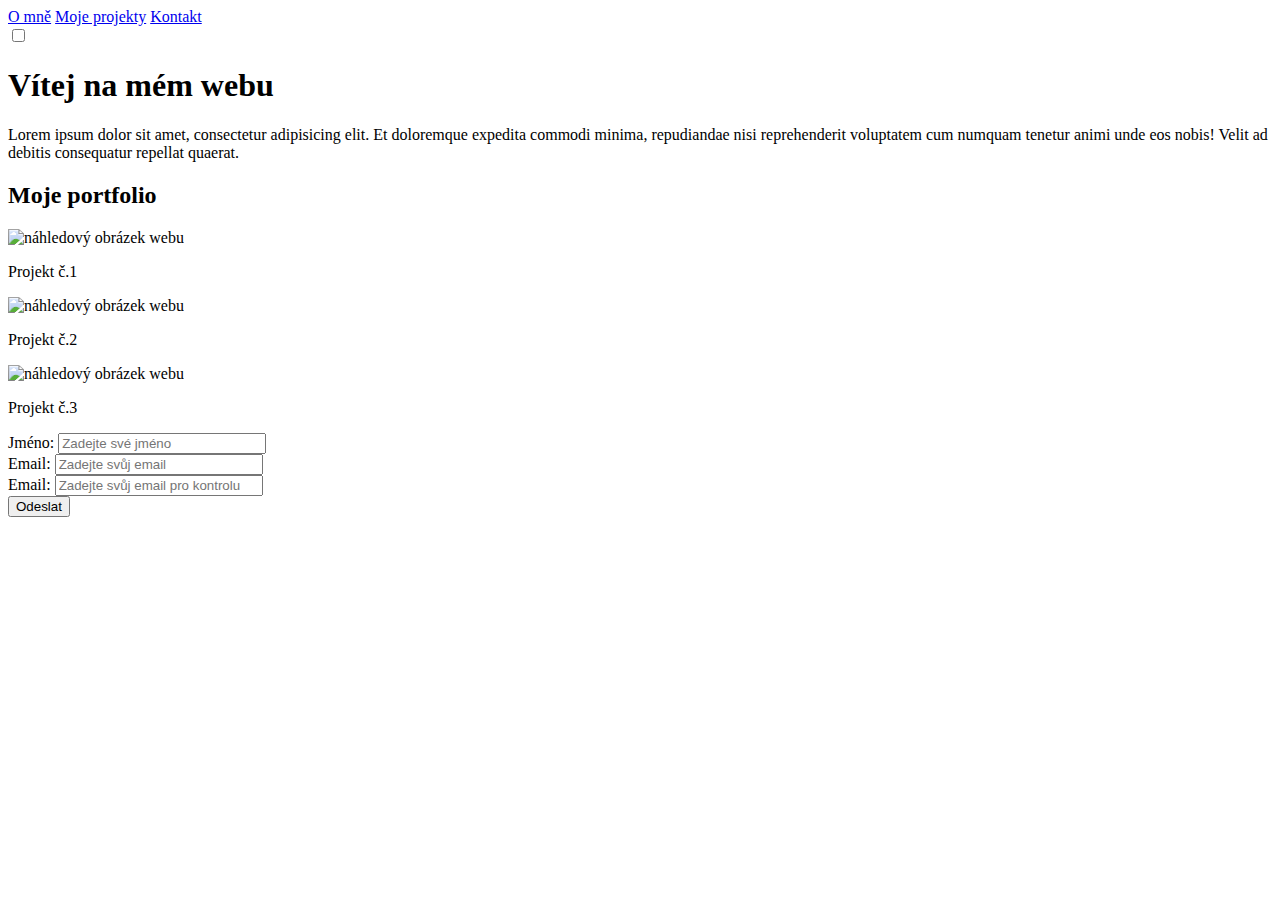
==== Projekt_3/index.html @ 97fbed3b "šipka pro posun nahoru" ====
<!DOCTYPE html>
<html lang="en">
    <!-- Petr Kovalský -->
    <!-- mailodpietra@gmail.com -->
    <!-- Petr Kovalský -->

    <head>
        <meta charset="UTF-8">
        <meta name="viewport" content="width=device-width, initial-scale=1.0">
        <link rel="stylesheet" href="/style.css">
        <title>Document</title>
    </head>

    <body>
        <header>
            <nav class="top-nav">
                <div class="menu-items">
                    <a href="#">O mně</a>
                    <a href="#">Moje projekty</a>
                    <a href="#">Kontakt</a>
                </div>
                <div class="wrapper">
                    <div class="toggle">
                        <input class="toggle-input" type="checkbox" />
                        <div class="toggle-bg"></div>
                        <div class="toggle-switch">
                            <div class="toggle-switch-figure"></div>
                            <div class="toggle-switch-figureAlt"></div>
                        </div>
                    </div>
                </div>
            </nav>
        </header>

        <section class="hero">
            <h1>Vítej na mém webu</h1>
            <p>
                Lorem ipsum dolor sit amet, consectetur adipisicing elit. Et doloremque expedita commodi minima, repudiandae nisi reprehenderit voluptatem cum numquam tenetur animi unde eos nobis! Velit ad debitis consequatur repellat quaerat.
            </p>
        </section>

        <section class="portfolio">
            <h2>Moje portfolio</h2>
            <div>
                <img src="/Images/projekt1.png" alt="náhledový obrázek webu">
                <p>Projekt č.1</p>
            </div>
            <div>
                <img src="/Images/projekt2.png" alt="náhledový obrázek webu">
                <p>Projekt č.2</p>
            </div>
            <div>
                <img src="/Images/projekt3.png" alt="náhledový obrázek webu">
                <p>Projekt č.3</p>
            </div>
        </section>

        <section class="kontakt">

            <form>
                <label for="name">Jméno:</label>
                <input type="text" id="name" name="name" placeholder="Zadejte své jméno" style="width: 200px;">
                <br>
                <label for="email">Email:</label>
                <input type="email" id="email" name="email" placeholder="Zadejte svůj email" style="width: 200px;">
                <br>
                <label for="email">Email:</label>
                <input type="email" id="email-check" name="email-check" placeholder="Zadejte svůj email pro kontrolu" style="width: 200px;">
                <br>
                <input type="submit" value="Odeslat">
            </form>
        </section>

        <!-- aria hidden - skryto pro čtečku -->
        <div aria-hidden="true" class="anchor">
            <a href="#top"><img src="./icons/svg-icons/arrow_warm_up_24dp_FILL0_wght400_GRAD0_opsz24.svg" alt="">
            </a>
        </div>

        <footer>

        </footer>

        <script src="script.js"></script>
    </body>

</html>
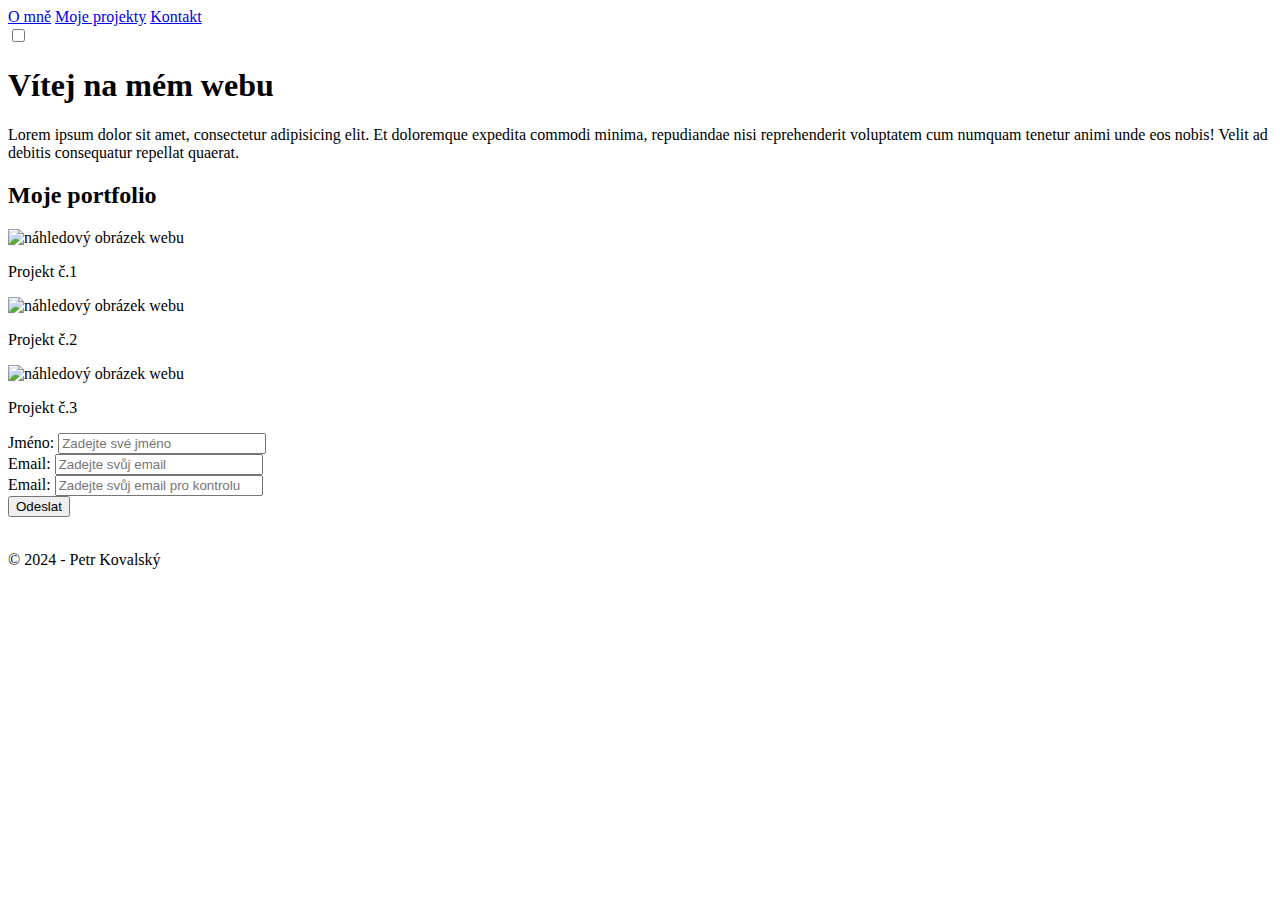
==== commit 052a0274: "footer" ====
--- a/Projekt_3/index.html
+++ b/Projekt_3/index.html
@@ -78,7 +78,7 @@
         </div>
 
         <footer>
-
+            <p>© 2024 - Petr Kovalský</p>
         </footer>
 
         <script src="script.js"></script>
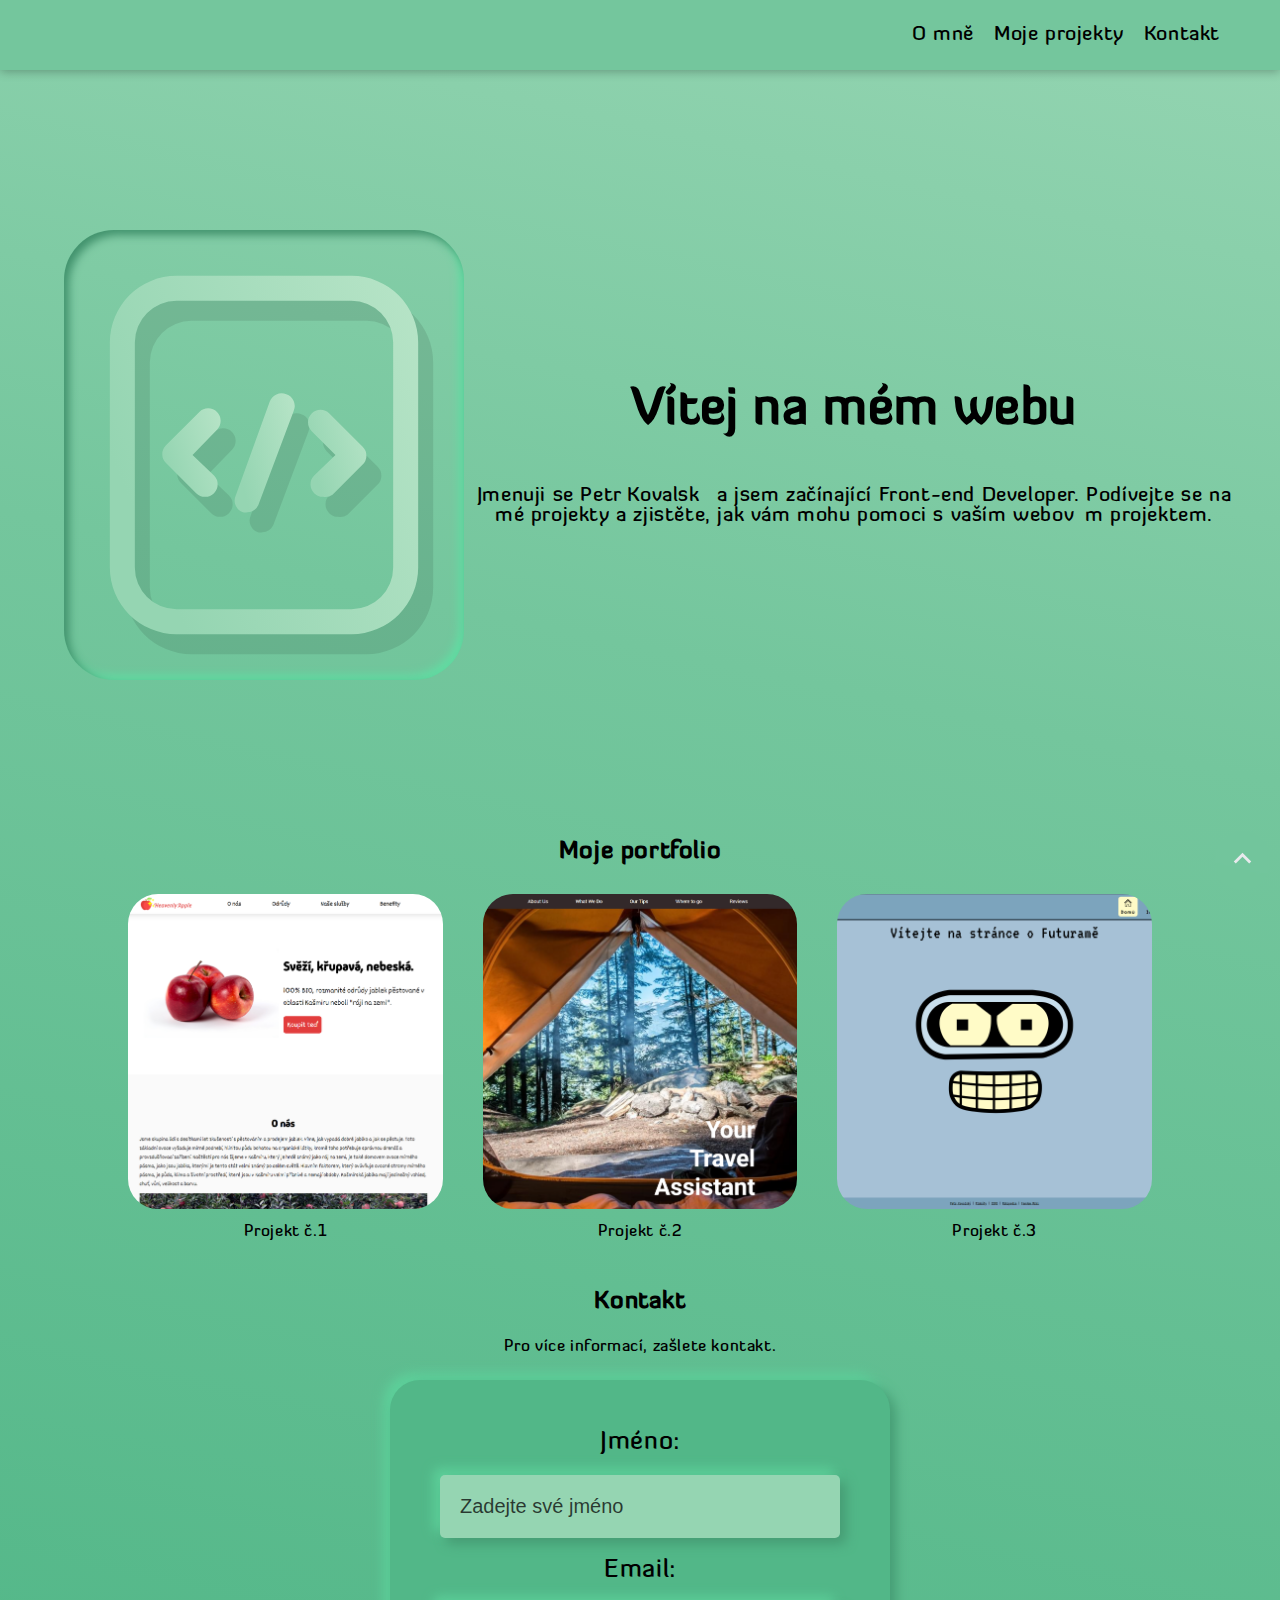
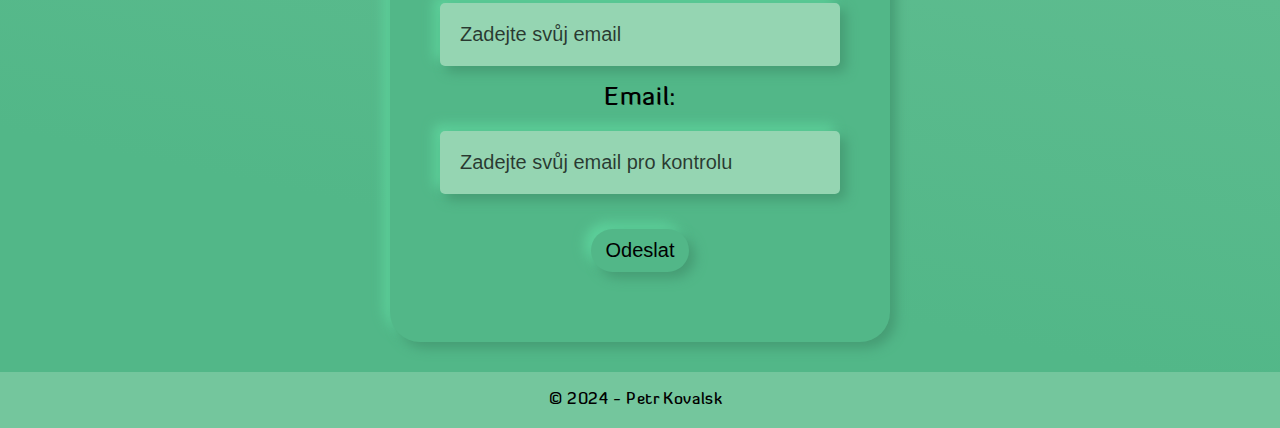
==== commit c469d1fe: "uprava cesty" ====
--- a/Projekt_3/index.html
+++ b/Projekt_3/index.html
@@ -1,5 +1,5 @@
 <!DOCTYPE html>
-<html lang="en">
+<html lang="en" data-theme="light">
     <!-- Petr Kovalský -->
     <!-- mailodpietra@gmail.com -->
     <!-- Petr Kovalský -->
@@ -7,7 +7,9 @@
     <head>
         <meta charset="UTF-8">
         <meta name="viewport" content="width=device-width, initial-scale=1.0">
-        <link rel="stylesheet" href="/style.css">
+        <link rel="stylesheet" href="styly/global.css">
+        <link rel="stylesheet" href="styly/index-mobil.css">
+        <link rel="stylesheet" href="styly/index-desktop.css">
         <title>Document</title>
     </head>
 
@@ -15,67 +17,144 @@
         <header>
             <nav class="top-nav">
                 <div class="menu-items">
-                    <a href="#">O mně</a>
-                    <a href="#">Moje projekty</a>
-                    <a href="#">Kontakt</a>
-                </div>
-                <div class="wrapper">
-                    <div class="toggle">
-                        <input class="toggle-input" type="checkbox" />
-                        <div class="toggle-bg"></div>
-                        <div class="toggle-switch">
-                            <div class="toggle-switch-figure"></div>
-                            <div class="toggle-switch-figureAlt"></div>
-                        </div>
+                    <div class="menu-items-wrapper">
+                        <a href="#">O mně</a>
+                        <a href="#portfolio">Moje projekty</a>
+                        <a href="#kontakt">Kontakt</a>
                     </div>
                 </div>
             </nav>
+            <div role="button" class="hamburger">
+                <div class="icon1">
+                    <svg xmlns="http://www.w3.org/2000/svg" height="24px" viewBox="0 -960 960 960" width="24px" fill="#e8eaed">
+                        <path d="M120-240v-80h720v80H120Zm0-200v-80h720v80H120Zm0-200v-80h720v80H120Z" />
+                    </svg>
+                </div>
+                <div class="icon2">
+                    <svg xmlns="http://www.w3.org/2000/svg" height="24px" viewBox="0 -960 960 960" width="24px" fill="#e8eaed">
+                        <path d="m256-200-56-56 224-224-224-224 56-56 224 224 224-224 56 56-224 224 224 224-56 56-224-224-224 224Z" />
+                    </svg>
+                </div>
+            </div>
+            <!-- <div class="wrapper">
+                <div class="toggle">
+                    <input class="toggle-input" type="checkbox" />
+                    <div class="toggle-bg"></div>
+                    <div class="toggle-switch">
+                        <div class="toggle-switch-figure"></div>
+                        <div class="toggle-switch-figureAlt"></div>
+                    </div>
+                </div>
+            </div> -->
         </header>
 
         <section class="hero">
-            <h1>Vítej na mém webu</h1>
-            <p>
-                Lorem ipsum dolor sit amet, consectetur adipisicing elit. Et doloremque expedita commodi minima, repudiandae nisi reprehenderit voluptatem cum numquam tenetur animi unde eos nobis! Velit ad debitis consequatur repellat quaerat.
-            </p>
-        </section>
 
-        <section class="portfolio">
-            <h2>Moje portfolio</h2>
-            <div>
-                <img src="/Images/projekt1.png" alt="náhledový obrázek webu">
-                <p>Projekt č.1</p>
-            </div>
-            <div>
-                <img src="/Images/projekt2.png" alt="náhledový obrázek webu">
-                <p>Projekt č.2</p>
-            </div>
-            <div>
-                <img src="/Images/projekt3.png" alt="náhledový obrázek webu">
-                <p>Projekt č.3</p>
+            <div class="block">
+                <div class="left">
+                    <div class="box">
+                        <svg class="hero-icon" viewBox="0 0 24 24" id="Layer_1" data-name="Layer 1" xmlns="http://www.w3.org/2000/svg" xmlns:xlink="http://www.w3.org/1999/xlink">
+                            <defs>
+                                <linearGradient id="Gradient2" x1="0" x2="100%" y1="50%" y2="0">
+                                    <stop class="svg-color1" offset="0%" />
+                                    <!-- <stop offset="50%" stop-color="black" stop-opacity="0" /> -->
+                                    <stop class="svg-color2" offset="100%" />
+                                </linearGradient>
+                                <style>
+                                    .cls-1 {
+                                        fill: none;
+                                    }
+
+                                    .cls-2 {
+                                        clip-path: url(#clip-path);
+                                        fill: url(#Gradient2);
+                                    }
+                                </style>
+                                <clipPath id="clip-path">
+                                    <rect class="cls-1" x="-0.15" y="0.06" width="24" height="24" />
+                                </clipPath>
+                            </defs>
+                            <title>box-code</title>
+                            <g class="cls-2">
+                                <path d="M8.46,14.51a.74.74,0,0,1-.53-.22L6.12,12.48a.74.74,0,0,1,0-1.06l2-2a.75.75,0,0,1,1.06,0,.75.75,0,0,1,0,1.06L7.71,12,9,13.23a.75.75,0,0,1,0,1.06A.74.74,0,0,1,8.46,14.51Z" />
+                                <path d="M15.54,14.51a.74.74,0,0,1-.53-.22.75.75,0,0,1,0-1.06L16.29,12l-1.43-1.43a.75.75,0,0,1,0-1.06.75.75,0,0,1,1.06,0l2,2a.74.74,0,0,1,0,1.06l-1.81,1.81A.74.74,0,0,1,15.54,14.51Z" />
+                                <path d="M11,15.44a.63.63,0,0,1-.26,0,.74.74,0,0,1-.44-1L12.34,8.8a.75.75,0,0,1,1-.44.74.74,0,0,1,.44,1L11.66,15A.77.77,0,0,1,11,15.44Z" />
+                                <path d="M17.25,22.75H6.75a4,4,0,0,1-4-4V5.25a4,4,0,0,1,4-4h10.5a4,4,0,0,1,4,4v13.5A4,4,0,0,1,17.25,22.75Zm-10.5-20a2.5,2.5,0,0,0-2.5,2.5v13.5a2.5,2.5,0,0,0,2.5,2.5h10.5a2.5,2.5,0,0,0,2.5-2.5V5.25a2.5,2.5,0,0,0-2.5-2.5Z" />
+                            </g>
+                        </svg>
+                    </div>
+                </div>
+                <div class="right">
+                    <h1>Vítej na mém webu</h1>
+                    <p>
+                        Jmenuji se Petr Kovalský a jsem začínající Front-end Developer. Podívejte se na mé projekty a zjistěte, jak vám mohu pomoci s vaším webovým projektem.
+                    </p>
+                </div>
             </div>
         </section>
 
-        <section class="kontakt">
+        <section class="portfolio" id="portfolio">
+
+            <h2>Moje portfolio</h2>
+
+            <div class="cards">
+
+                <div class="card">
+                    <a href="https://petr.maweb.eu/weby/obchod-s-jablky/" target="_blank">
+                        <img src="Images/projekt1.webp" alt="náhledový obrázek webu">
+                        Projekt č.1
+                    </a>
+                </div>
+                <div class="card">
+                    <a href="https://petr.maweb.eu/weby/projekt-1/" target="_blank">
+                        <img src="Images/projekt2.webp" alt="náhledový obrázek webu">
+                        Projekt č.2
+                    </a>
+                </div>
+                <div class="card">
+                    <a href="#">
+                        <img src="Images/projekt3.webp" alt="náhledový obrázek webu">
+                        Projekt č.3
+                    </a>
+                </div>
+            </div>
+
+        </section>
+
+        <section class="kontakt" id="kontakt">
+            <h2>Kontakt</h2>
+            <p>Pro více informací, zašlete kontakt.</p>
 
             <form>
-                <label for="name">Jméno:</label>
-                <input type="text" id="name" name="name" placeholder="Zadejte své jméno" style="width: 200px;">
-                <br>
-                <label for="email">Email:</label>
-                <input type="email" id="email" name="email" placeholder="Zadejte svůj email" style="width: 200px;">
-                <br>
-                <label for="email">Email:</label>
-                <input type="email" id="email-check" name="email-check" placeholder="Zadejte svůj email pro kontrolu" style="width: 200px;">
-                <br>
-                <input type="submit" value="Odeslat">
+                <div class="row">
+                    <label for="name">Jméno:</label>
+                    <input type="text" id="name" name="name" placeholder="Zadejte své jméno" font-size="large" />
+                </div>
+
+                <div class="row">
+                    <label for="email">Email:</label>
+                    <input type="email" id="email" name="email" placeholder="Zadejte svůj email" font-size="large" />
+                </div>
+
+                <div class="row">
+                    <label for="email">Email:</label>
+                    <input autocomplete="email-new" type="email" id="email-check" name="email-check" placeholder="Zadejte svůj email pro kontrolu" font-size="large" />
+                </div>
+
+                <div class="row">
+                    <input type="submit" value="Odeslat">
+                </div>
             </form>
         </section>
 
         <!-- aria hidden - skryto pro čtečku -->
-        <div aria-hidden="true" class="anchor">
-            <a href="#top"><img src="./icons/svg-icons/arrow_warm_up_24dp_FILL0_wght400_GRAD0_opsz24.svg" alt="">
+        <div aria-hidden="true" id="anchor">
+            <a href="#top"><svg xmlns="http://www.w3.org/2000/svg" height="35px" viewBox="0 -960 960 960" width="35px" fill="#e8eaed">
+                    <path d="M480-528 296-344l-56-56 240-240 240 240-56 56-184-184Z" />
+                </svg>
             </a>
         </div>
+
 
         <footer>
             <p>© 2024 - Petr Kovalský</p>
--- a/Projekt_3/styly/global.css
+++ b/Projekt_3/styly/global.css
@@ -0,0 +1,422 @@
+@font-face {
+    font-family: Diavlo;
+    src: url("../fonts/Diavlo_MEDIUM_II_37.otf");
+}
+
+:root {
+    font-size: 62.5%;
+    letter-spacing: 0.6px;
+    scroll-behavior: smooth;
+}
+
+body {
+    font-size: initial;
+    font-family: Diavlo;
+}
+
+.page-max-width {
+    padding: 0 25px;
+    margin: 0 auto;
+    max-width: 1000px;
+}
+
+* {
+    margin: 0;
+    padding: 0;
+    box-sizing: border-box;
+}
+
+img {
+    display: block;
+    width: 100%;
+    height: 100%;
+    object-fit: cover;
+}
+
+a {
+    text-decoration: none;
+}
+
+a:visited,
+:any-link {
+    color: var(--text-color) !important;
+}
+
+input,
+textarea,
+select,
+button {
+    box-sizing: border-box;
+}
+
+
+header {
+    display: flex;
+    justify-content: space-between;
+    align-items: center;
+    position: relative;
+    z-index: 100;
+    background-color: #74C69D;
+    box-shadow: 0px 1px 10px 0px rgba(0, 0, 0, 0.301);
+
+
+    & .top-nav {
+        background-color: var(--nav-footer);
+        display: flex;
+        justify-content: end;
+        align-items: center;
+        height: 50px;
+        overflow: hidden;
+        background-color: transparent;
+
+        & .menu-items {
+            z-index: -1;
+            position: absolute;
+            top: 100%;
+            inset-inline: 0;
+            overflow: hidden;
+
+            & .menu-items-wrapper {
+                transform: translateY(-100%);
+                transition: transform 1s;
+            }
+
+            & a {
+                background-color: var(--background-nav-link);
+                display: flex;
+                align-items: center;
+                padding-left: 25px;
+                height: 50px
+            }
+        }
+    }
+
+    & .hamburger {
+        margin-right: 25px;
+
+        & .icon1 {
+            display: block;
+
+            & svg {
+                fill: var(--icon-color);
+            }
+        }
+
+        & .icon2 {
+            display: none;
+
+            & svg {
+                fill: var(--icon-color)
+            }
+        }
+    }
+
+    &.open {
+        & .icon1 {
+            display: none;
+        }
+
+        & .icon2 {
+            display: block;
+        }
+
+    }
+}
+
+
+/*
+F5EB42 - sun inner
+E4C74D - sun outer
+FFFFFF - cloud inner
+D4D4D2 - cloud outer
+81C0D5 - parent outer
+C0E6F6 - parent inner
+FFFDF2 - moon inner
+DEE1C5 - moon outer
+FCFCFC - stars
+*/
+
+.wrapper {
+    box-sizing: border-box;
+    --toggle-width: 100px;
+    --toggle-height: 50px;
+    --width: var(--toggle-width);
+    --height: var(--toggle-height);
+    --toggle-handle-radius: 100px;
+    /* --toggle-handle-radius: calc(var(--toggle-height) - 16px); */
+
+    --sun-color: #f5eb42;
+    --sun-border-color: #e4c74d;
+    --moon-border-color: #c8cab0;
+    --moon-color: #fffdf2;
+    --toggle-border-color: #81c0d5;
+    --toggle-background-color: #c0e6f6;
+
+    & * {
+        width: var(--width);
+        height: var(--height);
+    }
+
+    .toggle {
+        position: relative;
+        /* display: inline-block; */
+        /* padding: 4px; */
+        padding-inline: 6px;
+        border-radius: var(--toggle-handle-radius);
+        border: 4px solid var(--toggle-border-color);
+        background-color: var(--toggle-background-color);
+    }
+
+    .toggle:before,
+    .toggle:after {
+        content: "";
+        display: table;
+    }
+
+    .toggle:after {
+        clear: both;
+    }
+
+    .toggle-bg {
+        position: absolute;
+        /* top: -4px;
+        left: -4px; */
+        width: unset;
+        height: unset;
+        /* inset: 4px; */
+        /* border: 4px solid #81c0d5; */
+        border-radius: var(--toggle-handle-radius);
+        transition: all 0.1s cubic-bezier(0.25, 0.46, 0.45, 0.94);
+    }
+
+    .toggle-input {
+        position: absolute;
+        inset: 0;
+        border: 1px solid red;
+        border-radius: 40px;
+        z-index: 2;
+        opacity: 0;
+    }
+
+    .toggle-switch {
+        --toggle-switch-size: calc(var(--toggle-height) - 16px);
+        --translate-x: calc(var(--toggle-width) - 100%);
+        --translate-y: -50%;
+        top: 50%;
+
+        position: relative;
+        width: var(--toggle-switch-size);
+        height: var(--toggle-switch-size);
+        transform: translateX(var(--translate-x)) translateY(var(--translate-y));
+        background-color: var(--sun-color);
+        border: 4px solid var(--sun-border-color);
+        border-radius: 50%;
+        transition: all 0.1s cubic-bezier(0.25, 0.46, 0.45, 0.94);
+    }
+
+    .toggle-switch-figure {
+        position: absolute;
+        bottom: -14px;
+        left: -50px;
+        display: block;
+        width: 80px;
+        height: 30px;
+        border: 8px solid #d4d4d2;
+        border-radius: 20px;
+        background-color: #fff;
+        transform: scale(0.3);
+        transition: all 0.12s cubic-bezier(0.25, 0.46, 0.45, 0.94);
+    }
+
+    .toggle-switch-figure:after {
+        content: "";
+        display: block;
+        position: relative;
+        top: -65px;
+        right: -42px;
+        width: 15px;
+        height: 15px;
+        border: 8px solid #d4d4d2;
+        border-radius: 100%;
+        border-right-color: transparent;
+        border-bottom-color: transparent;
+        transform: rotateZ(70deg);
+        background-color: #fff;
+    }
+
+    .toggle-switch-figure:before {
+        content: "";
+        display: block;
+        position: relative;
+        top: -25px;
+        right: -10px;
+        width: 30px;
+        height: 30px;
+        border: 8px solid #d4d4d2;
+        border-radius: 100%;
+        border-right-color: transparent;
+        border-bottom-color: transparent;
+        transform: rotateZ(30deg);
+        background-color: #fff;
+    }
+
+    .toggle-switch-figureAlt {
+        --star-size: calc(var(--toggle-height) * 0.08);
+        --width: var(--star-size);
+        --height: var(--star-size);
+        content: "";
+        position: absolute;
+        /* height: 2px; */
+        background-color: var(--moon-color);
+        border-radius: 100%;
+        border: 4px solid var(--moon-border-color);
+        /* box-shadow: 42px -7px 0 -3px #fcfcfc, 75px -10px 0 -3px #fcfcfc, 54px 4px 0 -4px #fcfcfc, 83px 7px 0 -2px #fcfcfc, 63px 18px 0 -4px #fcfcfc, 44px 28px 0 -2px #fcfcfc, 78px 23px 0 -3px #fcfcfc; */
+        transition: all 0.12s cubic-bezier(0.25, 0.46, 0.45, 0.94);
+        transform: translate(10%, 10%) scale(0);
+    }
+
+    .toggle-switch-figureAlt:before {
+        --star-size: calc(var(--toggle-height) * 0.1);
+        content: "";
+        position: absolute;
+        top: 20%;
+        width: var(--star-size);
+        height: var(--star-size);
+        background-color: var(--moon-color);
+        border-radius: 100%;
+        border: 4px solid var(--moon-border-color);
+        transform: translate(70%, -30%);
+
+    }
+
+    .toggle-switch-figureAlt:after {
+        --star-size: calc(var(--toggle-height) * 0.09);
+        content: "";
+        position: absolute;
+        width: var(--star-size);
+        height: var(--star-size);
+        background-color: var(--moon-color);
+        border-radius: 100%;
+        border: 4px solid var(--moon-border-color);
+        transform: translate(50%, 70%);
+
+    }
+
+    .toggle:has(.toggle-input:checked) .toggle-switch {
+        --translate-x: 0;
+        border-color: var(--moon-border-color);
+        background-color: var(--moon-color);
+    }
+
+    .toggle:has(.toggle-input:checked) {
+        --toggle-background-color: #484848;
+        --toggle-border-color: #202020;
+    }
+
+    .toggle:has(.toggle-input:checked) .toggle-switch-figure {
+        /* margin-left: 40px; */
+        opacity: 0;
+        transform: scale(0.1);
+    }
+
+    .toggle:has(.toggle-input:checked) .toggle-switch-figureAlt {
+        transform: scale(1);
+    }
+}
+
+
+[data-theme="light"] {
+    color-scheme: light;
+    --back-ground-image: linear-gradient(12deg, rgba(82, 183, 136, 1) 13%, rgba(116, 198, 157, 1) 66%, rgba(149, 213, 178, 1) 100%);
+    --background-color-input: #95d5b2;
+    --background-color: #52B788;
+    --nav-footer: #74C69D;
+    --background-nav-link: #B7E4C7;
+    --box-shadow1: #469c74;
+    --box-shadow2: #5ed29c;
+    --placeholder-color: rgba(5, 5, 5, 0.753);
+    --input-active-color: #D8F3DC;
+    --text-color: black;
+    --icon-color: black;
+}
+
+[data-theme="dark"] {
+    color-scheme: dark;
+    --placeholder-color: white;
+    --text-color: white;
+    --icon-color: white;
+}
+
+
+#anchor {
+    border-radius: 30px;
+    backdrop-filter: blur(5px);
+    position: fixed;
+    padding: 1rem;
+    padding: 1rem;
+    bottom: 1rem;
+    right: 1rem;
+    animation-name: floating-anchor;
+    animation-duration: 1.5s;
+    animation-iteration-count: infinite;
+    animation-timing-function: linear(0 0%, 1.28 23.24%, 0.76 36.07%, 1.26 47.83%, 1.06 61.18%, 1.27 76.33%, 0.81 88.97%, 0.4 94.85%, 0 100%);
+}
+
+
+footer {
+    background-color: var(--nav-footer);
+    padding: 20px 10px;
+
+    & p {
+        text-align: center;
+    }
+}
+
+
+@keyframes floating-anchor {
+
+    0% {
+        transform: translateY(3px);
+    }
+
+    100% {
+        transform: translateY(-3px);
+    }
+
+}
+
+
+@media (width > 890px) {
+    header {
+        height: 70px;
+
+        .top-nav {
+            width: 100%;
+
+            .menu-items {
+                z-index: 1;
+                top: 0;
+                position: relative;
+                overflow: visible;
+
+                & .menu-items-wrapper {
+                    transform: none;
+                    display: flex;
+                    gap: 20px;
+                    padding-inline-end: 60px;
+                    justify-content: flex-end;
+
+                    & a {
+                        padding: 0;
+                        background-color: unset;
+                        font-size: 2rem;
+                    }
+                }
+            }
+        }
+
+        .hamburger {
+            display: none;
+        }
+    }
+}--- a/Projekt_3/styly/index-mobil.css
+++ b/Projekt_3/styly/index-mobil.css
@@ -0,0 +1,122 @@
+body {
+    min-height: 100vh;
+    background-image: var(--back-ground-image);
+}
+
+
+.hero {
+    padding: 25px;
+    text-align: center;
+    transition: margin 1s;
+
+    & h1 {
+        margin-bottom: 15px;
+    }
+
+    & .block {
+        & .left {
+            display: none;
+        }
+    }
+
+}
+
+.portfolio {
+    padding: 0 25px;
+
+    & h2 {
+        margin-bottom: 15px;
+        text-align: center;
+    }
+
+    & .cards {
+        display: flex;
+        flex-direction: column;
+        gap: 30px;
+        margin-bottom: 20px;
+
+        & .card {
+
+
+            & img {
+                max-width: 90vw;
+                border-radius: 30px;
+            }
+
+            & a {
+                display: flex;
+                flex-direction: column;
+                gap: 15px;
+                text-align: center;
+            }
+
+
+        }
+    }
+}
+
+.kontakt {
+    padding: 10px 0 30px 0;
+
+    & h2 {
+        text-align: center;
+        margin-bottom: 25px;
+    }
+
+    & p {
+        text-align: center;
+        padding: 0 25px 25px 25px;
+    }
+
+    & form {
+        font-size: 2rem;
+        width: 90vw;
+        margin: 0 auto;
+        padding: 25px;
+        border-radius: 30px;
+        background: var(--background-color);
+        box-shadow: 6px 6px 12px var(--box-shadow1),
+            -6px -6px 12px var(--box-shadow2);
+
+        & .row {
+            display: flex;
+            flex-direction: column;
+            align-items: center;
+            gap: 5px;
+            margin-bottom: 15px;
+
+            & label {
+                padding-bottom: 10px;
+                font-size: 2.2rem;
+            }
+
+            & input {
+                flex: 1;
+                background-color: var(--background-color-input);
+                border-style: none;
+                border: 1px solid black;
+                border-radius: 5px;
+                padding: 10px 15px;
+                width: 250px;
+                border: none;
+                box-shadow: 6px 6px 12px var(--box-shadow1),
+                    -6px -6px 12px var(--box-shadow2);
+
+                &::placeholder {
+                    color: var(--placeholder-color);
+                }
+
+                &[type="submit"] {
+                    border: none;
+                    border-radius: 30px;
+                    background: var(--background-color);
+                    box-shadow: 6px 6px 12px var(--box-shadow1),
+                        -6px -6px 12px var(--box-shadow2);
+                    flex-grow: 0;
+                    max-width: min-content;
+                    margin-top: 15px;
+                }
+            }
+        }
+    }
+}--- a/Projekt_3/styly/index-desktop.css
+++ b/Projekt_3/styly/index-desktop.css
@@ -0,0 +1,124 @@
+@media (width > 890px) {
+    .hero {
+        & h1 {
+            font-size: 5rem;
+            margin-bottom: 50px;
+        }
+
+        & .block {
+            display: flex;
+            align-items: center;
+            width: clamp(800px, 90vw, 1500px);
+            margin: 0 auto;
+            height: 80vh;
+
+            & .left {
+                flex: 1;
+                display: block;
+
+                .box {
+                    height: 450px;
+                    width: 400px;
+                    margin: 0 auto;
+                    border-radius: 50px;
+                    box-shadow: inset 5px 5px 8px #42926d,
+                        inset -5px -5px 8px #62dca3;
+
+                    & svg {
+                        height: 450px;
+                        width: 400px;
+                        filter: drop-shadow(15px 20px 0px #00000018);
+
+                        & .svg-color1 {
+                            stop-color: #95D5B2;
+                        }
+
+                        & .svg-color2 {
+                            stop-color: #B7E4C7;
+                        }
+                    }
+                }
+            }
+
+            & .right {
+                flex: 1;
+
+            }
+
+        }
+
+        & p {
+            width: 60ch;
+            font-size: 2rem;
+            margin: 0 auto;
+
+        }
+    }
+
+    .portfolio {
+        & h2 {
+            margin-bottom: 30px;
+        }
+
+        & .cards {
+            flex-direction: row;
+            gap: 40px;
+            justify-content: center;
+            width: clamp(0px, 80vw, 2000px);
+            margin: 0 auto;
+            margin-bottom: 40px;
+
+            & .card {
+                transition: transform .5s;
+            }
+
+            & .card:hover {
+                transform: scale(1.1);
+            }
+        }
+    }
+
+    .kontakt {
+        & form {
+            /* font-size: 2.5rem; */
+            width: 500px;
+            padding-block: 50px;
+
+            & .row {
+                margin-bottom: 20px;
+
+                & label {
+                    padding-bottom: 15px;
+                    font-size: 2.5rem;
+                }
+
+                & input[type="text"],
+                input[type="email"] {
+                    width: 400px;
+                    padding: 20px;
+                    font-size: 2rem;
+                }
+
+                & input[type="text"]:focus,
+                input[type="email"]:focus {
+                    background-color: var(--input-active-color);
+                }
+
+                & &::placeholder {
+                    font-size: 2rem;
+                }
+
+                & input[type="submit"] {
+                    font-size: 2rem;
+                }
+            }
+
+            input.filled {
+                background-color: rgba(172, 248, 213, 0.699);
+                box-shadow: 0 0 0 1000px rgba(172, 248, 213, 0.699) inset;
+            }
+        }
+    }
+
+
+}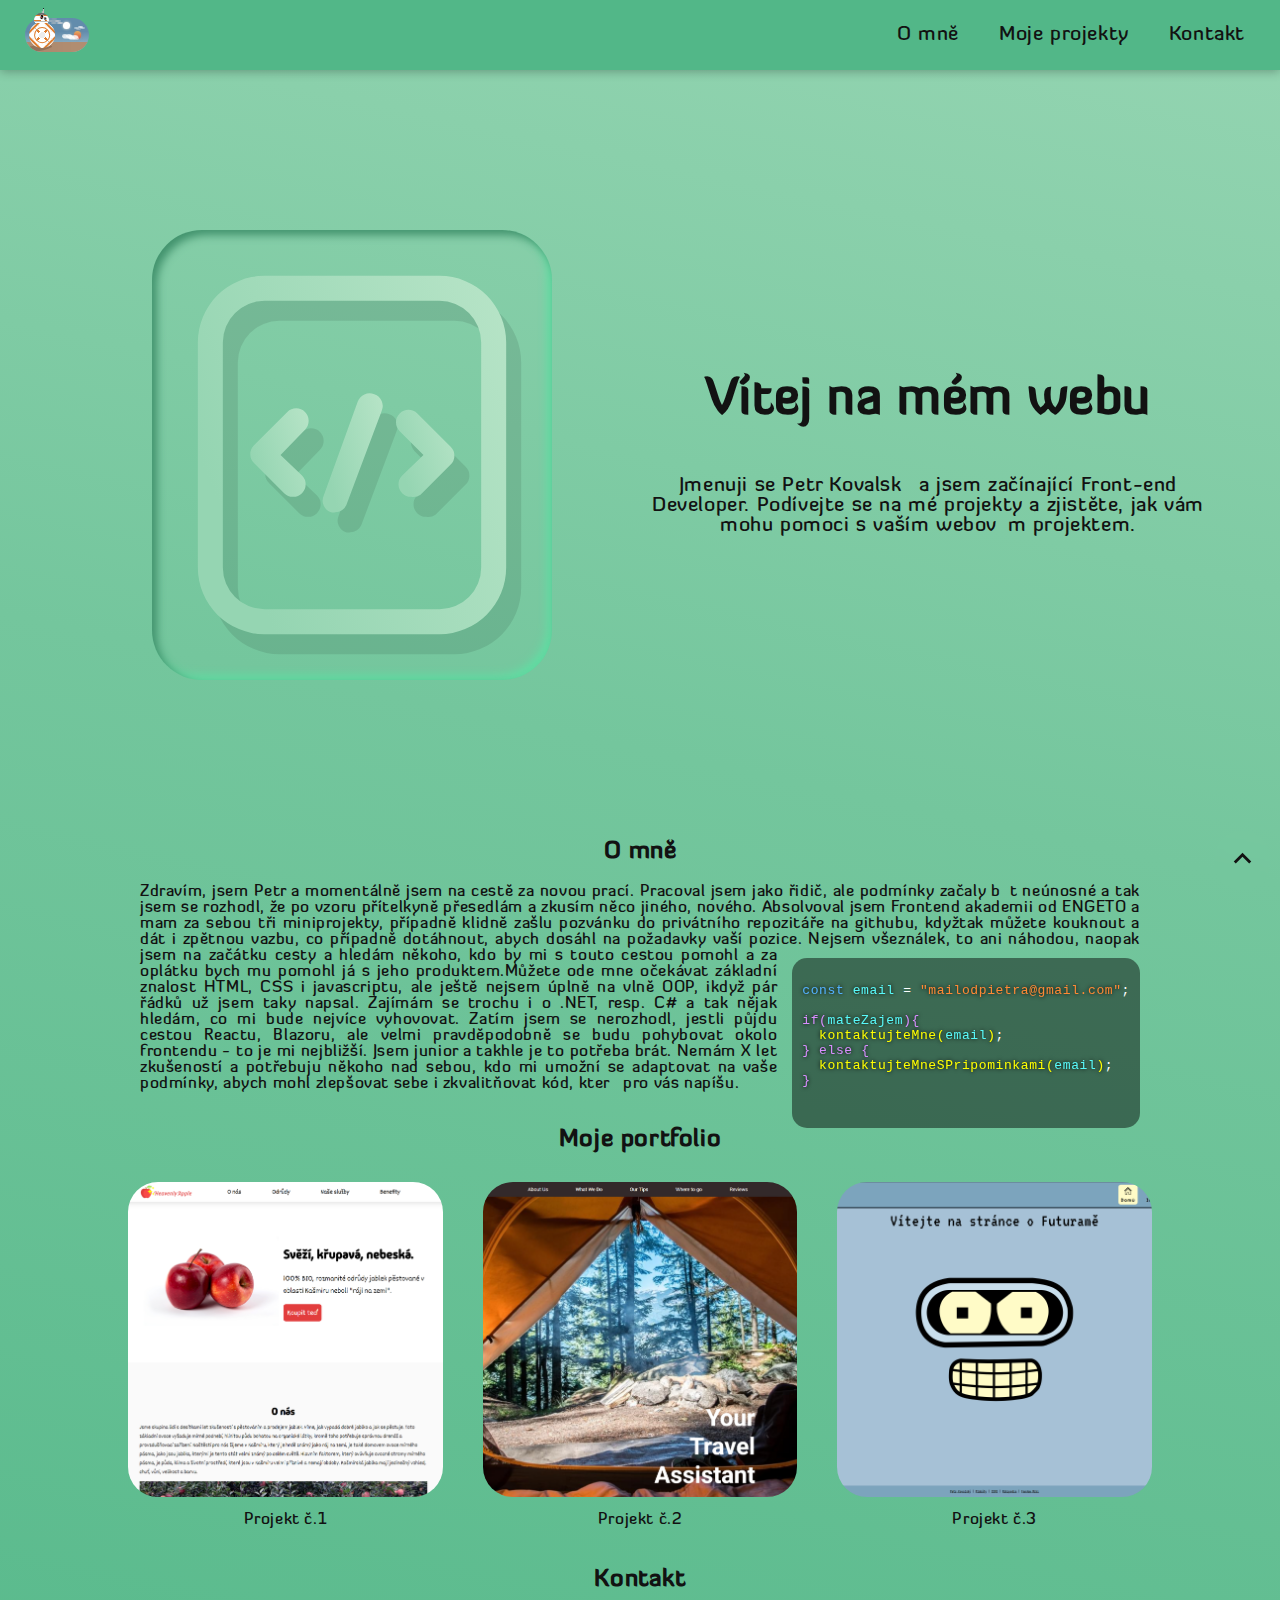
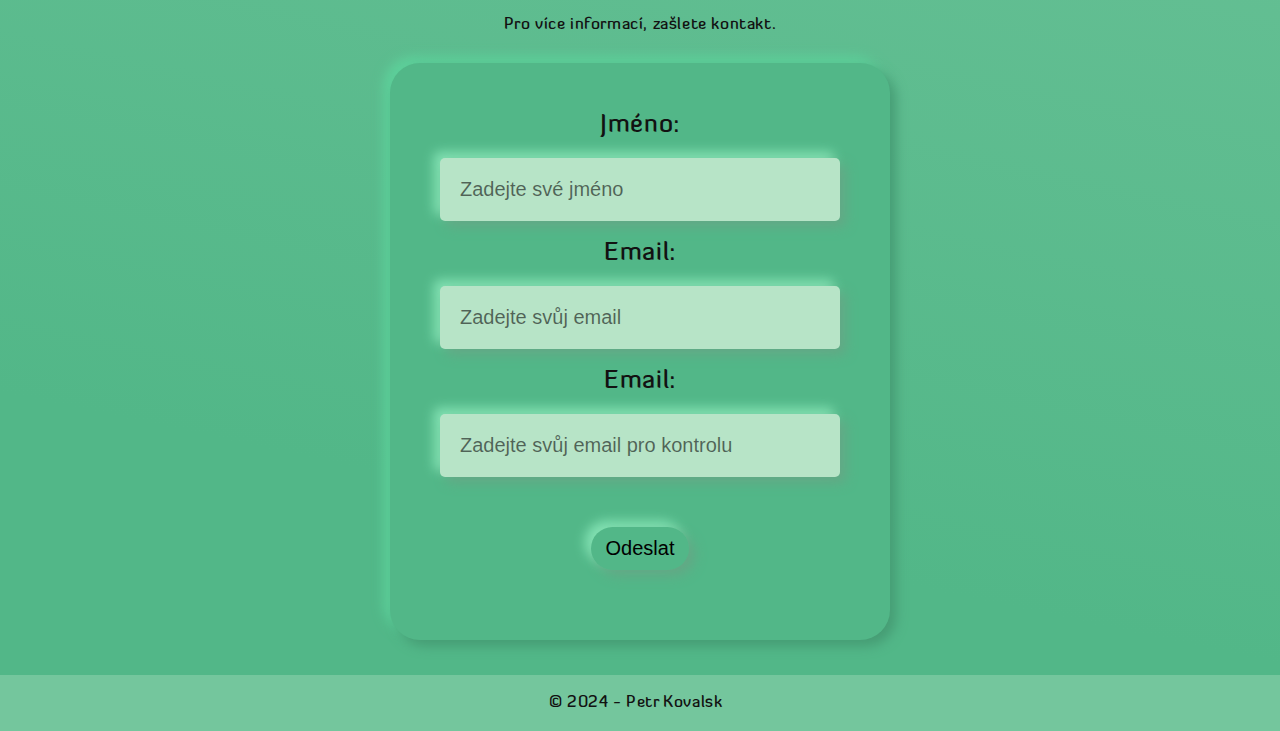
==== commit f1979a16: "kompletace" ====
--- a/Projekt_3/index.html
+++ b/Projekt_3/index.html
@@ -1,5 +1,5 @@
 <!DOCTYPE html>
-<html lang="en" data-theme="light">
+<html lang="cs" data-theme="light">
     <!-- Petr Kovalský -->
     <!-- mailodpietra@gmail.com -->
     <!-- Petr Kovalský -->
@@ -8,6 +8,7 @@
         <meta charset="UTF-8">
         <meta name="viewport" content="width=device-width, initial-scale=1.0">
         <link rel="stylesheet" href="styly/global.css">
+        <link rel="stylesheet" href="styly/switcher.css">
         <link rel="stylesheet" href="styly/index-mobil.css">
         <link rel="stylesheet" href="styly/index-desktop.css">
         <title>Document</title>
@@ -15,6 +16,39 @@
 
     <body>
         <header>
+            <label class="bb8-toggle" aria-hidden="true">
+                <input class="bb8-toggle__checkbox" type="checkbox">
+                <div class="bb8-toggle__container">
+                    <div class="bb8-toggle__scenery">
+                        <div class="bb8-toggle__star"></div>
+                        <div class="bb8-toggle__star"></div>
+                        <div class="bb8-toggle__star"></div>
+                        <div class="bb8-toggle__star"></div>
+                        <div class="bb8-toggle__star"></div>
+                        <div class="bb8-toggle__star"></div>
+                        <div class="bb8-toggle__star"></div>
+                        <div class="tatto-1"></div>
+                        <div class="tatto-2"></div>
+                        <div class="gomrassen"></div>
+                        <div class="hermes"></div>
+                        <div class="chenini"></div>
+                        <div class="bb8-toggle__cloud"></div>
+                        <div class="bb8-toggle__cloud"></div>
+                        <div class="bb8-toggle__cloud"></div>
+                    </div>
+                    <div class="bb8">
+                        <div class="bb8__head-container">
+                            <div class="bb8__antenna"></div>
+                            <div class="bb8__antenna"></div>
+                            <div class="bb8__head"></div>
+                        </div>
+                        <div class="bb8__body"></div>
+                    </div>
+                    <div class="artificial__hidden">
+                        <div class="bb8__shadow"></div>
+                    </div>
+                </div>
+            </label>
             <nav class="top-nav">
                 <div class="menu-items">
                     <div class="menu-items-wrapper">
@@ -36,16 +70,6 @@
                     </svg>
                 </div>
             </div>
-            <!-- <div class="wrapper">
-                <div class="toggle">
-                    <input class="toggle-input" type="checkbox" />
-                    <div class="toggle-bg"></div>
-                    <div class="toggle-switch">
-                        <div class="toggle-switch-figure"></div>
-                        <div class="toggle-switch-figureAlt"></div>
-                    </div>
-                </div>
-            </div> -->
         </header>
 
         <section class="hero">
@@ -93,6 +117,26 @@
             </div>
         </section>
 
+        <section class="o-mne">
+            <h2>O mně</h2>
+            <div>
+                Zdravím, jsem Petr a momentálně jsem na cestě za novou prací. Pracoval jsem jako řidič, ale podmínky začaly být neúnosné a tak jsem se rozhodl, že po vzoru přítelkyně přesedlám a zkusím něco jiného, nového. Absolvoval jsem Frontend akademii od <a href="https://engeto.cz/" target="_blank">ENGETO</a> a mam za sebou tři miniprojekty, případně klidně zašlu pozvánku do privátního repozitáře na githubu, kdyžtak můžete kouknout a dát i zpětnou vazbu, co případně dotáhnout, abych dosáhl na požadavky vaší pozice.
+                <pre>
+<code>
+<span class="keyword">const</span> <span class="text">email</span> = <span class="string">"mailodpietra@gmail.com"</span>;
+
+<span class="keyword-control">if</span><span class="keyword-control">(</span><span class="text">mateZajem</span><span class="keyword-control">)</span><span class="keyword-control">{</span>
+  <span class="function">kontaktujteMne</span><span class="function">(</span><span class="text">email</span><span class="function">)</span>;
+<span class="keyword-control">}</span> <span class="keyword-control">else</span> <span class="keyword-control">{</span>
+  <span class="function">kontaktujteMneSPripominkami</span><span class="function">(</span><span class="text">email</span><span class="function">)</span>;
+<span class="keyword-control">}</span>
+</code>
+            </pre>
+                Nejsem všeználek, to ani náhodou, naopak jsem na začátku cesty a hledám někoho, kdo by mi s touto cestou pomohl a za oplátku bych mu pomohl já s jeho produktem.Můžete ode mne očekávat základní znalost HTML, CSS i javascriptu, ale ještě nejsem úplně na vlně OOP, ikdyž pár řádků už jsem taky napsal. Zajímám se trochu i o .NET, resp. C# a tak nějak hledám, co mi bude nejvíce vyhovovat. Zatím jsem se nerozhodl, jestli půjdu cestou Reactu, Blazoru, ale velmi pravděpodobně se budu pohybovat okolo frontendu - to je mi nejbližší. Jsem junior a takhle je to potřeba brát. Nemám X let zkušeností a potřebuju někoho nad sebou, kdo mi umožní se adaptovat na vaše podmínky, abych mohl zlepšovat sebe i zkvalitňovat kód, který pro vás napíšu.
+            </div>
+
+        </section>
+
         <section class="portfolio" id="portfolio">
 
             <h2>Moje portfolio</h2>
@@ -112,7 +156,7 @@
                     </a>
                 </div>
                 <div class="card">
-                    <a href="#">
+                    <a href="https://petr.maweb.eu/weby/projekt-2/">
                         <img src="Images/projekt3.webp" alt="náhledový obrázek webu">
                         Projekt č.3
                     </a>
@@ -128,28 +172,31 @@
             <form>
                 <div class="row">
                     <label for="name">Jméno:</label>
-                    <input type="text" id="name" name="name" placeholder="Zadejte své jméno" font-size="large" />
+                    <input type="text" id="name" name="name" placeholder="Zadejte své jméno" />
                 </div>
 
                 <div class="row">
                     <label for="email">Email:</label>
-                    <input type="email" id="email" name="email" placeholder="Zadejte svůj email" font-size="large" />
-                </div>
-
-                <div class="row">
-                    <label for="email">Email:</label>
-                    <input autocomplete="email-new" type="email" id="email-check" name="email-check" placeholder="Zadejte svůj email pro kontrolu" font-size="large" />
-                </div>
-
-                <div class="row">
-                    <input type="submit" value="Odeslat">
+                    <input type="email" id="email" name="email" placeholder="Zadejte svůj email" />
+                    <span class="email-regex-error">Email nemá správný formát!</span>
+                </div>
+
+
+                <div class="row">
+                    <label for="email-check">Email:</label>
+                    <input autocomplete="email-new" type="email" id="email-check" name="email-check" placeholder="Zadejte svůj email pro kontrolu" />
+                    <span class="email-error">Emaily se neshodují!</span>
+                </div>
+
+                <div class="row">
+                    <input type="submit" value="Odeslat" onclick="alert('formulář ještě nefunguje, je mi líto.')">
                 </div>
             </form>
         </section>
 
         <!-- aria hidden - skryto pro čtečku -->
         <div aria-hidden="true" id="anchor">
-            <a href="#top"><svg xmlns="http://www.w3.org/2000/svg" height="35px" viewBox="0 -960 960 960" width="35px" fill="#e8eaed">
+            <a href="#top"><svg xmlns="http://www.w3.org/2000/svg" height="35px" viewBox="0 -960 960 960" width="35px">
                     <path d="M480-528 296-344l-56-56 240-240 240 240-56 56-184-184Z" />
                 </svg>
             </a>
--- a/Projekt_3/styly/global.css
+++ b/Projekt_3/styly/global.css
@@ -1,12 +1,82 @@
 @font-face {
     font-family: Diavlo;
     src: url("../fonts/Diavlo_MEDIUM_II_37.otf");
+}
+
+.tmpbtn {
+    position: fixed;
+    bottom: 0;
+    left: 0;
 }
 
 :root {
     font-size: 62.5%;
     letter-spacing: 0.6px;
     scroll-behavior: smooth;
+    --color-green-1: #D8F3DC;
+    --color-green-2: #B7E4C7;
+    --color-green-3: #95D5B2;
+    --color-green-4: #74C69D;
+    --color-green-5: #52B788;
+    --color-green-6: #40916C;
+    --color-green-7: #2D6A4F;
+    --color-green-8: #1B4332;
+    --menu-items-backround-desktop: var(--header-background);
+    --icon-color: var(--text-color);
+    color: var(--text-color);
+}
+
+[data-theme="light"] {
+    color-scheme: light;
+    --background-image: linear-gradient(12deg, rgba(82, 183, 136, 1) 13%, rgba(116, 198, 157, 1) 66%, rgba(149, 213, 178, 1) 100%);
+    --header-background: var(--color-green-5);
+    --menu-items-backround: var(--color-green-2);
+    --hero-svg-color1: var(--color-green-3);
+    --hero-svg-color2: var(--color-green-2);
+    --hero-svg-box-shadow1: #42926d;
+    --hero-svg-box-shadow2: #62dca3;
+    --kontakt-form-background: var(--color-green-5);
+    --box-shadow1: #469c74;
+    --box-shadow2: #5ed29c;
+    --placeholder-background: var(--color-green-2);
+    --input-box-shadow1: #63a885;
+    --input-box-shadow2: #85e4b5;
+    --placeholder-text: rgba(0, 0, 0, 0.568);
+    --input-fokus: var(--color-green-1);
+    --input-filled-background: var(--color-green-3);
+    --footer-backround: var(--color-green-4);
+    --form-hover-btn: var(--color-green-3);
+    --card-hover-border-color: var(--color-green-1);
+    --hover-background-color: var(--color-green-3);
+    --keyword: #52b1ff;
+    --text-color: #121212;
+
+}
+
+[data-theme="dark"] {
+    color-scheme: dark;
+    --background-image: linear-gradient(12deg, #1B4332 13%, #2D6A4F 66%, #40916C 100%);
+    --header-background: var(--color-green-7);
+    --menu-items-backround: var(--color-green-6);
+    --hero-svg-color1: var(--color-green-5);
+    --hero-svg-color2: var(--color-green-4);
+    --hero-svg-box-shadow1: #2a6148;
+    --hero-svg-box-shadow2: #388362;
+    --kontakt-form-background: var(--color-green-8);
+    --box-shadow1: #163628;
+    --box-shadow2: #20503c;
+    --placeholder-background: var(--color-green-7);
+    --input-box-shadow1: #163628;
+    --input-box-shadow2: #20503c;
+    --placeholder-text: rgba(238, 236, 236, 0.568);
+    --input-fokus: var(--color-green-4);
+    --input-filled-background: var(--color-green-6);
+    --footer-backround: var(--color-green-7);
+    --form-hover-btn: var(--color-green-7);
+    --card-hover-border-color: var(--color-green-3);
+    --hover-background-color: var(--color-green-6);
+    --text-color: #ddd;
+    --keyword: #569cd6;
 }
 
 body {
@@ -53,24 +123,21 @@
 header {
     display: flex;
     justify-content: space-between;
+    padding-inline: 25px;
+    height: 60px;
     align-items: center;
     position: relative;
-    z-index: 100;
-    background-color: #74C69D;
+    background-color: var(--header-background);
     box-shadow: 0px 1px 10px 0px rgba(0, 0, 0, 0.301);
 
-
     & .top-nav {
-        background-color: var(--nav-footer);
         display: flex;
-        justify-content: end;
         align-items: center;
         height: 50px;
         overflow: hidden;
         background-color: transparent;
 
         & .menu-items {
-            z-index: -1;
             position: absolute;
             top: 100%;
             inset-inline: 0;
@@ -79,6 +146,7 @@
             & .menu-items-wrapper {
                 transform: translateY(-100%);
                 transition: transform 1s;
+                background-color: var(--menu-items-backround);
             }
 
             & a {
@@ -92,7 +160,6 @@
     }
 
     & .hamburger {
-        margin-right: 25px;
 
         & .icon1 {
             display: block;
@@ -122,237 +189,11 @@
 
     }
 }
-
-
-/*
-F5EB42 - sun inner
-E4C74D - sun outer
-FFFFFF - cloud inner
-D4D4D2 - cloud outer
-81C0D5 - parent outer
-C0E6F6 - parent inner
-FFFDF2 - moon inner
-DEE1C5 - moon outer
-FCFCFC - stars
-*/
-
-.wrapper {
-    box-sizing: border-box;
-    --toggle-width: 100px;
-    --toggle-height: 50px;
-    --width: var(--toggle-width);
-    --height: var(--toggle-height);
-    --toggle-handle-radius: 100px;
-    /* --toggle-handle-radius: calc(var(--toggle-height) - 16px); */
-
-    --sun-color: #f5eb42;
-    --sun-border-color: #e4c74d;
-    --moon-border-color: #c8cab0;
-    --moon-color: #fffdf2;
-    --toggle-border-color: #81c0d5;
-    --toggle-background-color: #c0e6f6;
-
-    & * {
-        width: var(--width);
-        height: var(--height);
-    }
-
-    .toggle {
-        position: relative;
-        /* display: inline-block; */
-        /* padding: 4px; */
-        padding-inline: 6px;
-        border-radius: var(--toggle-handle-radius);
-        border: 4px solid var(--toggle-border-color);
-        background-color: var(--toggle-background-color);
-    }
-
-    .toggle:before,
-    .toggle:after {
-        content: "";
-        display: table;
-    }
-
-    .toggle:after {
-        clear: both;
-    }
-
-    .toggle-bg {
-        position: absolute;
-        /* top: -4px;
-        left: -4px; */
-        width: unset;
-        height: unset;
-        /* inset: 4px; */
-        /* border: 4px solid #81c0d5; */
-        border-radius: var(--toggle-handle-radius);
-        transition: all 0.1s cubic-bezier(0.25, 0.46, 0.45, 0.94);
-    }
-
-    .toggle-input {
-        position: absolute;
-        inset: 0;
-        border: 1px solid red;
-        border-radius: 40px;
-        z-index: 2;
-        opacity: 0;
-    }
-
-    .toggle-switch {
-        --toggle-switch-size: calc(var(--toggle-height) - 16px);
-        --translate-x: calc(var(--toggle-width) - 100%);
-        --translate-y: -50%;
-        top: 50%;
-
-        position: relative;
-        width: var(--toggle-switch-size);
-        height: var(--toggle-switch-size);
-        transform: translateX(var(--translate-x)) translateY(var(--translate-y));
-        background-color: var(--sun-color);
-        border: 4px solid var(--sun-border-color);
-        border-radius: 50%;
-        transition: all 0.1s cubic-bezier(0.25, 0.46, 0.45, 0.94);
-    }
-
-    .toggle-switch-figure {
-        position: absolute;
-        bottom: -14px;
-        left: -50px;
-        display: block;
-        width: 80px;
-        height: 30px;
-        border: 8px solid #d4d4d2;
-        border-radius: 20px;
-        background-color: #fff;
-        transform: scale(0.3);
-        transition: all 0.12s cubic-bezier(0.25, 0.46, 0.45, 0.94);
-    }
-
-    .toggle-switch-figure:after {
-        content: "";
-        display: block;
-        position: relative;
-        top: -65px;
-        right: -42px;
-        width: 15px;
-        height: 15px;
-        border: 8px solid #d4d4d2;
-        border-radius: 100%;
-        border-right-color: transparent;
-        border-bottom-color: transparent;
-        transform: rotateZ(70deg);
-        background-color: #fff;
-    }
-
-    .toggle-switch-figure:before {
-        content: "";
-        display: block;
-        position: relative;
-        top: -25px;
-        right: -10px;
-        width: 30px;
-        height: 30px;
-        border: 8px solid #d4d4d2;
-        border-radius: 100%;
-        border-right-color: transparent;
-        border-bottom-color: transparent;
-        transform: rotateZ(30deg);
-        background-color: #fff;
-    }
-
-    .toggle-switch-figureAlt {
-        --star-size: calc(var(--toggle-height) * 0.08);
-        --width: var(--star-size);
-        --height: var(--star-size);
-        content: "";
-        position: absolute;
-        /* height: 2px; */
-        background-color: var(--moon-color);
-        border-radius: 100%;
-        border: 4px solid var(--moon-border-color);
-        /* box-shadow: 42px -7px 0 -3px #fcfcfc, 75px -10px 0 -3px #fcfcfc, 54px 4px 0 -4px #fcfcfc, 83px 7px 0 -2px #fcfcfc, 63px 18px 0 -4px #fcfcfc, 44px 28px 0 -2px #fcfcfc, 78px 23px 0 -3px #fcfcfc; */
-        transition: all 0.12s cubic-bezier(0.25, 0.46, 0.45, 0.94);
-        transform: translate(10%, 10%) scale(0);
-    }
-
-    .toggle-switch-figureAlt:before {
-        --star-size: calc(var(--toggle-height) * 0.1);
-        content: "";
-        position: absolute;
-        top: 20%;
-        width: var(--star-size);
-        height: var(--star-size);
-        background-color: var(--moon-color);
-        border-radius: 100%;
-        border: 4px solid var(--moon-border-color);
-        transform: translate(70%, -30%);
-
-    }
-
-    .toggle-switch-figureAlt:after {
-        --star-size: calc(var(--toggle-height) * 0.09);
-        content: "";
-        position: absolute;
-        width: var(--star-size);
-        height: var(--star-size);
-        background-color: var(--moon-color);
-        border-radius: 100%;
-        border: 4px solid var(--moon-border-color);
-        transform: translate(50%, 70%);
-
-    }
-
-    .toggle:has(.toggle-input:checked) .toggle-switch {
-        --translate-x: 0;
-        border-color: var(--moon-border-color);
-        background-color: var(--moon-color);
-    }
-
-    .toggle:has(.toggle-input:checked) {
-        --toggle-background-color: #484848;
-        --toggle-border-color: #202020;
-    }
-
-    .toggle:has(.toggle-input:checked) .toggle-switch-figure {
-        /* margin-left: 40px; */
-        opacity: 0;
-        transform: scale(0.1);
-    }
-
-    .toggle:has(.toggle-input:checked) .toggle-switch-figureAlt {
-        transform: scale(1);
-    }
-}
-
-
-[data-theme="light"] {
-    color-scheme: light;
-    --back-ground-image: linear-gradient(12deg, rgba(82, 183, 136, 1) 13%, rgba(116, 198, 157, 1) 66%, rgba(149, 213, 178, 1) 100%);
-    --background-color-input: #95d5b2;
-    --background-color: #52B788;
-    --nav-footer: #74C69D;
-    --background-nav-link: #B7E4C7;
-    --box-shadow1: #469c74;
-    --box-shadow2: #5ed29c;
-    --placeholder-color: rgba(5, 5, 5, 0.753);
-    --input-active-color: #D8F3DC;
-    --text-color: black;
-    --icon-color: black;
-}
-
-[data-theme="dark"] {
-    color-scheme: dark;
-    --placeholder-color: white;
-    --text-color: white;
-    --icon-color: white;
-}
-
 
 #anchor {
     border-radius: 30px;
     backdrop-filter: blur(5px);
     position: fixed;
-    padding: 1rem;
     padding: 1rem;
     bottom: 1rem;
     right: 1rem;
@@ -360,6 +201,10 @@
     animation-duration: 1.5s;
     animation-iteration-count: infinite;
     animation-timing-function: linear(0 0%, 1.28 23.24%, 0.76 36.07%, 1.26 47.83%, 1.06 61.18%, 1.27 76.33%, 0.81 88.97%, 0.4 94.85%, 0 100%);
+
+    & path {
+        fill: var(--icon-color);
+    }
 }
 
 
@@ -389,12 +234,11 @@
 @media (width > 890px) {
     header {
         height: 70px;
-
-        .top-nav {
-            width: 100%;
-
-            .menu-items {
-                z-index: 1;
+        gap: 20px;
+
+        & .top-nav {
+
+            & .menu-items {
                 top: 0;
                 position: relative;
                 overflow: visible;
@@ -403,13 +247,18 @@
                     transform: none;
                     display: flex;
                     gap: 20px;
-                    padding-inline-end: 60px;
                     justify-content: flex-end;
+                    background-color: var(--menu-items-backround-desktop);
 
                     & a {
-                        padding: 0;
+                        padding: 10px;
                         background-color: unset;
                         font-size: 2rem;
+
+                        &:hover {
+                            background-color: var(--hover-background-color);
+                            border-radius: 20px;
+                        }
                     }
                 }
             }
--- a/Projekt_3/styly/switcher.css
+++ b/Projekt_3/styly/switcher.css
@@ -0,0 +1,835 @@
+/* REMASTERED */
+/* RTX-ON */
+/* completely redone toggle and droid */
+
+.bb8-toggle {
+    --toggle-size: 6px;
+    /* finally I removed the scale now everything depends on the font-size */
+    /* --margin-top-for-head: 1.75em; */
+    /* it's just in case 👆 */
+    --toggle-width: 10.625em;
+    --toggle-height: 5.625em;
+    --toggle-offset: calc((var(--toggle-height) - var(--bb8-diameter)) / 2);
+    --toggle-bg: linear-gradient(#2c4770, #070e2b 35%, #628cac 50% 70%, #a6c5d4) no-repeat;
+    --bb8-diameter: 4.375em;
+    --radius: 99em;
+    --transition: 0.4s;
+    --accent: #de7d2f;
+    --bb8-bg: #fff;
+
+    & span {
+        display: block;
+    }
+}
+
+.bb8-toggle,
+.bb8-toggle *,
+.bb8-toggle *::before,
+.bb8-toggle *::after {
+    -webkit-box-sizing: border-box;
+    box-sizing: border-box;
+}
+
+.bb8-toggle {
+    cursor: pointer;
+    margin-top: var(--margin-top-for-head);
+    font-size: var(--toggle-size);
+}
+
+.bb8-toggle__checkbox {
+    -webkit-appearance: none;
+    -moz-appearance: none;
+    appearance: none;
+    display: none;
+}
+
+.bb8-toggle__container {
+    width: var(--toggle-width);
+    height: var(--toggle-height);
+    background: var(--toggle-bg);
+    background-size: 100% 11.25em;
+    background-position-y: -5.625em;
+    border-radius: var(--radius);
+    position: relative;
+    -webkit-transition: var(--transition);
+    -o-transition: var(--transition);
+    transition: var(--transition);
+}
+
+.bb8 {
+    display: -webkit-box;
+    display: -ms-flexbox;
+    display: flex;
+    -webkit-box-orient: vertical;
+    -webkit-box-direction: normal;
+    -ms-flex-direction: column;
+    flex-direction: column;
+    -webkit-box-align: center;
+    -ms-flex-align: center;
+    align-items: center;
+    position: absolute;
+    top: calc(var(--toggle-offset) - 1.688em + 0.188em);
+    left: var(--toggle-offset);
+    -webkit-transition: var(--transition);
+    -o-transition: var(--transition);
+    transition: var(--transition);
+    z-index: 2;
+}
+
+.bb8__head-container {
+    position: relative;
+    -webkit-transition: var(--transition);
+    -o-transition: var(--transition);
+    transition: var(--transition);
+    z-index: 2;
+    -webkit-transform-origin: 1.25em 3.75em;
+    -ms-transform-origin: 1.25em 3.75em;
+    transform-origin: 1.25em 3.75em;
+}
+
+.bb8__head {
+    overflow: hidden;
+    margin-bottom: -0.188em;
+    width: 2.5em;
+    height: 1.688em;
+    background: -o-linear-gradient(transparent 0.063em,
+            dimgray 0.063em 0.313em,
+            transparent 0.313em 0.375em,
+            var(--accent) 0.375em 0.5em,
+            transparent 0.5em 1.313em,
+            silver 1.313em 1.438em,
+            transparent 1.438em),
+        -o-linear-gradient(45deg, transparent 0.188em, var(--bb8-bg) 0.188em 1.25em, transparent 1.25em),
+        -o-linear-gradient(135deg, transparent 0.188em, var(--bb8-bg) 0.188em 1.25em, transparent 1.25em),
+        -o-linear-gradient(var(--bb8-bg) 1.25em, transparent 1.25em);
+    background: -o-linear-gradient(transparent 0.063em,
+            dimgray 0.063em 0.313em,
+            transparent 0.313em 0.375em,
+            var(--accent) 0.375em 0.5em,
+            transparent 0.5em 1.313em,
+            silver 1.313em 1.438em,
+            transparent 1.438em),
+        -o-linear-gradient(45deg, transparent 0.188em, var(--bb8-bg) 0.188em 1.25em, transparent 1.25em),
+        -o-linear-gradient(135deg, transparent 0.188em, var(--bb8-bg) 0.188em 1.25em, transparent 1.25em),
+        -o-linear-gradient(var(--bb8-bg) 1.25em, transparent 1.25em);
+    background: -o-linear-gradient(transparent 0.063em,
+            dimgray 0.063em 0.313em,
+            transparent 0.313em 0.375em,
+            var(--accent) 0.375em 0.5em,
+            transparent 0.5em 1.313em,
+            silver 1.313em 1.438em,
+            transparent 1.438em),
+        -o-linear-gradient(45deg, transparent 0.188em, var(--bb8-bg) 0.188em 1.25em, transparent 1.25em),
+        -o-linear-gradient(135deg, transparent 0.188em, var(--bb8-bg) 0.188em 1.25em, transparent 1.25em),
+        -o-linear-gradient(var(--bb8-bg) 1.25em, transparent 1.25em);
+    background: -o-linear-gradient(transparent 0.063em,
+            dimgray 0.063em 0.313em,
+            transparent 0.313em 0.375em,
+            var(--accent) 0.375em 0.5em,
+            transparent 0.5em 1.313em,
+            silver 1.313em 1.438em,
+            transparent 1.438em),
+        -o-linear-gradient(45deg, transparent 0.188em, var(--bb8-bg) 0.188em 1.25em, transparent 1.25em),
+        -o-linear-gradient(135deg, transparent 0.188em, var(--bb8-bg) 0.188em 1.25em, transparent 1.25em),
+        -o-linear-gradient(var(--bb8-bg) 1.25em, transparent 1.25em);
+    background: linear-gradient(transparent 0.063em,
+            dimgray 0.063em 0.313em,
+            transparent 0.313em 0.375em,
+            var(--accent) 0.375em 0.5em,
+            transparent 0.5em 1.313em,
+            silver 1.313em 1.438em,
+            transparent 1.438em),
+        linear-gradient(45deg,
+            transparent 0.188em,
+            var(--bb8-bg) 0.188em 1.25em,
+            transparent 1.25em),
+        linear-gradient(-45deg,
+            transparent 0.188em,
+            var(--bb8-bg) 0.188em 1.25em,
+            transparent 1.25em),
+        linear-gradient(var(--bb8-bg) 1.25em, transparent 1.25em);
+    border-radius: var(--radius) var(--radius) 0 0;
+    position: relative;
+    z-index: 1;
+    -webkit-filter: drop-shadow(0 0.063em 0.125em gray);
+    filter: drop-shadow(0 0.063em 0.125em gray);
+}
+
+.bb8__head::before {
+    content: "";
+    position: absolute;
+    width: 0.563em;
+    height: 0.563em;
+    background: -o-radial-gradient(0.25em 0.375em,
+            0.125em circle,
+            red,
+            transparent),
+        -o-radial-gradient(0.375em 0.188em, 0.063em circle, var(--bb8-bg) 50%, transparent 100%),
+        -o-linear-gradient(45deg, #000 0.188em, dimgray 0.313em 0.375em, #000 0.5em);
+    background: -o-radial-gradient(0.25em 0.375em,
+            0.125em circle,
+            red,
+            transparent),
+        -o-radial-gradient(0.375em 0.188em, 0.063em circle, var(--bb8-bg) 50%, transparent 100%),
+        -o-linear-gradient(45deg, #000 0.188em, dimgray 0.313em 0.375em, #000 0.5em);
+    background: -o-radial-gradient(0.25em 0.375em,
+            0.125em circle,
+            red,
+            transparent),
+        -o-radial-gradient(0.375em 0.188em, 0.063em circle, var(--bb8-bg) 50%, transparent 100%),
+        -o-linear-gradient(45deg, #000 0.188em, dimgray 0.313em 0.375em, #000 0.5em);
+    background: -o-radial-gradient(0.25em 0.375em,
+            0.125em circle,
+            red,
+            transparent),
+        -o-radial-gradient(0.375em 0.188em, 0.063em circle, var(--bb8-bg) 50%, transparent 100%),
+        -o-linear-gradient(45deg, #000 0.188em, dimgray 0.313em 0.375em, #000 0.5em);
+    background: radial-gradient(0.125em circle at 0.25em 0.375em,
+            red,
+            transparent),
+        radial-gradient(0.063em circle at 0.375em 0.188em,
+            var(--bb8-bg) 50%,
+            transparent 100%),
+        linear-gradient(45deg, #000 0.188em, dimgray 0.313em 0.375em, #000 0.5em);
+    border-radius: var(--radius);
+    top: 0.413em;
+    left: 50%;
+    -webkit-transform: translate(-50%);
+    -ms-transform: translate(-50%);
+    transform: translate(-50%);
+    -webkit-box-shadow: 0 0 0 0.089em lightgray, 0.563em 0.281em 0 -0.148em,
+        0.563em 0.281em 0 -0.1em var(--bb8-bg), 0.563em 0.281em 0 -0.063em;
+    box-shadow: 0 0 0 0.089em lightgray, 0.563em 0.281em 0 -0.148em,
+        0.563em 0.281em 0 -0.1em var(--bb8-bg), 0.563em 0.281em 0 -0.063em;
+    z-index: 1;
+    -webkit-transition: var(--transition);
+    -o-transition: var(--transition);
+    transition: var(--transition);
+}
+
+.bb8__head::after {
+    content: "";
+    position: absolute;
+    bottom: 0.375em;
+    left: 0;
+    width: 100%;
+    height: 0.188em;
+    background: -o-linear-gradient(left,
+            var(--accent) 0.125em,
+            transparent 0.125em 0.188em,
+            var(--accent) 0.188em 0.313em,
+            transparent 0.313em 0.375em,
+            var(--accent) 0.375em 0.938em,
+            transparent 0.938em 1em,
+            var(--accent) 1em 1.125em,
+            transparent 1.125em 1.875em,
+            var(--accent) 1.875em 2em,
+            transparent 2em 2.063em,
+            var(--accent) 2.063em 2.25em,
+            transparent 2.25em 2.313em,
+            var(--accent) 2.313em 2.375em,
+            transparent 2.375em 2.438em,
+            var(--accent) 2.438em);
+    background: -webkit-gradient(linear,
+            left top,
+            right top,
+            color-stop(0.125em, var(--accent)),
+            color-stop(0.125em, transparent),
+            color-stop(0.188em, var(--accent)),
+            color-stop(0.313em, transparent),
+            color-stop(0.375em, var(--accent)),
+            color-stop(0.938em, transparent),
+            color-stop(1em, var(--accent)),
+            color-stop(1.125em, transparent),
+            color-stop(1.875em, var(--accent)),
+            color-stop(2em, transparent),
+            color-stop(2.063em, var(--accent)),
+            color-stop(2.25em, transparent),
+            color-stop(2.313em, var(--accent)),
+            color-stop(2.375em, transparent),
+            color-stop(2.438em, var(--accent)));
+    background: linear-gradient(to right,
+            var(--accent) 0.125em,
+            transparent 0.125em 0.188em,
+            var(--accent) 0.188em 0.313em,
+            transparent 0.313em 0.375em,
+            var(--accent) 0.375em 0.938em,
+            transparent 0.938em 1em,
+            var(--accent) 1em 1.125em,
+            transparent 1.125em 1.875em,
+            var(--accent) 1.875em 2em,
+            transparent 2em 2.063em,
+            var(--accent) 2.063em 2.25em,
+            transparent 2.25em 2.313em,
+            var(--accent) 2.313em 2.375em,
+            transparent 2.375em 2.438em,
+            var(--accent) 2.438em);
+    -webkit-transition: var(--transition);
+    -o-transition: var(--transition);
+    transition: var(--transition);
+}
+
+.bb8__antenna {
+    position: absolute;
+    -webkit-transform: translateY(-90%);
+    -ms-transform: translateY(-90%);
+    transform: translateY(-90%);
+    width: 0.059em;
+    border-radius: var(--radius) var(--radius) 0 0;
+    -webkit-transition: var(--transition);
+    -o-transition: var(--transition);
+    transition: var(--transition);
+}
+
+.bb8__antenna:nth-child(1) {
+    height: 0.938em;
+    right: 0.938em;
+    background: -o-linear-gradient(#000 0.188em, silver 0.188em);
+    background: -webkit-gradient(linear,
+            left top,
+            left bottom,
+            color-stop(0.188em, #000),
+            color-stop(0.188em, silver));
+    background: linear-gradient(#000 0.188em, silver 0.188em);
+}
+
+.bb8__antenna:nth-child(2) {
+    height: 0.375em;
+    left: 50%;
+    -webkit-transform: translate(-50%, -90%);
+    -ms-transform: translate(-50%, -90%);
+    transform: translate(-50%, -90%);
+    background: silver;
+}
+
+.bb8__body {
+    width: 4.375em;
+    height: 4.375em;
+    background: var(--bb8-bg);
+    border-radius: var(--radius);
+    position: relative;
+    overflow: hidden;
+    -webkit-transition: var(--transition);
+    -o-transition: var(--transition);
+    transition: var(--transition);
+    z-index: 1;
+    -webkit-transform: rotate(45deg);
+    -ms-transform: rotate(45deg);
+    transform: rotate(45deg);
+    background: -webkit-gradient(linear,
+            right top,
+            left top,
+            color-stop(4%, var(--bb8-bg)),
+            color-stop(4%, var(--accent)),
+            color-stop(10%, transparent),
+            color-stop(90%, var(--accent)),
+            color-stop(96%, var(--bb8-bg))),
+        -webkit-gradient(linear, left top, left bottom, color-stop(4%, var(--bb8-bg)), color-stop(4%, var(--accent)), color-stop(10%, transparent), color-stop(90%, var(--accent)), color-stop(96%, var(--bb8-bg))),
+        -webkit-gradient(linear, left top, right top, color-stop(2.156em, transparent), color-stop(2.156em, silver), color-stop(2.188em, transparent)),
+        -webkit-gradient(linear, left top, left bottom, color-stop(2.156em, transparent), color-stop(2.156em, silver), color-stop(2.188em, transparent));
+    background: -o-linear-gradient(right,
+            var(--bb8-bg) 4%,
+            var(--accent) 4% 10%,
+            transparent 10% 90%,
+            var(--accent) 90% 96%,
+            var(--bb8-bg) 96%),
+        -o-linear-gradient(var(--bb8-bg) 4%, var(--accent) 4% 10%, transparent 10% 90%, var(--accent) 90% 96%, var(--bb8-bg) 96%),
+        -o-linear-gradient(left, transparent 2.156em, silver 2.156em 2.219em, transparent 2.188em),
+        -o-linear-gradient(transparent 2.156em, silver 2.156em 2.219em, transparent 2.188em);
+    background: linear-gradient(-90deg,
+            var(--bb8-bg) 4%,
+            var(--accent) 4% 10%,
+            transparent 10% 90%,
+            var(--accent) 90% 96%,
+            var(--bb8-bg) 96%),
+        linear-gradient(var(--bb8-bg) 4%,
+            var(--accent) 4% 10%,
+            transparent 10% 90%,
+            var(--accent) 90% 96%,
+            var(--bb8-bg) 96%),
+        linear-gradient(to right,
+            transparent 2.156em,
+            silver 2.156em 2.219em,
+            transparent 2.188em),
+        linear-gradient(transparent 2.156em,
+            silver 2.156em 2.219em,
+            transparent 2.188em);
+    background-color: var(--bb8-bg);
+}
+
+.bb8__body::after {
+    content: "";
+    bottom: 1.5em;
+    left: 0.563em;
+    position: absolute;
+    width: 0.188em;
+    height: 0.188em;
+    background: rgb(236, 236, 236);
+    color: rgb(236, 236, 236);
+    border-radius: 50%;
+    -webkit-box-shadow: 0.875em 0.938em, 0 -1.25em, 0.875em -2.125em,
+        2.125em -2.125em, 3.063em -1.25em, 3.063em 0, 2.125em 0.938em;
+    box-shadow: 0.875em 0.938em, 0 -1.25em, 0.875em -2.125em, 2.125em -2.125em,
+        3.063em -1.25em, 3.063em 0, 2.125em 0.938em;
+}
+
+.bb8__body::before {
+    content: "";
+    width: 2.625em;
+    height: 2.625em;
+    position: absolute;
+    border-radius: 50%;
+    z-index: 0.1;
+    overflow: hidden;
+    top: 50%;
+    left: 50%;
+    -webkit-transform: translate(-50%, -50%);
+    -ms-transform: translate(-50%, -50%);
+    transform: translate(-50%, -50%);
+    border: 0.313em solid var(--accent);
+    background: -o-radial-gradient(center,
+            1em circle,
+            rgb(236, 236, 236) 50%,
+            transparent 51%),
+        -o-radial-gradient(center, 1.25em circle, var(--bb8-bg) 50%, transparent 51%),
+        -o-linear-gradient(right, transparent 42%, var(--accent) 42% 58%, transparent 58%),
+        -o-linear-gradient(var(--bb8-bg) 42%, var(--accent) 42% 58%, var(--bb8-bg) 58%);
+    background: -o-radial-gradient(center,
+            1em circle,
+            rgb(236, 236, 236) 50%,
+            transparent 51%),
+        -o-radial-gradient(center, 1.25em circle, var(--bb8-bg) 50%, transparent 51%),
+        -o-linear-gradient(right, transparent 42%, var(--accent) 42% 58%, transparent 58%),
+        -o-linear-gradient(var(--bb8-bg) 42%, var(--accent) 42% 58%, var(--bb8-bg) 58%);
+    background: radial-gradient(1em circle at center,
+            rgb(236, 236, 236) 50%,
+            transparent 51%),
+        radial-gradient(1.25em circle at center, var(--bb8-bg) 50%, transparent 51%),
+        -webkit-gradient(linear, right top, left top, color-stop(42%, transparent), color-stop(42%, var(--accent)), color-stop(58%, transparent)),
+        -webkit-gradient(linear, left top, left bottom, color-stop(42%, var(--bb8-bg)), color-stop(42%, var(--accent)), color-stop(58%, var(--bb8-bg)));
+    background: radial-gradient(1em circle at center,
+            rgb(236, 236, 236) 50%,
+            transparent 51%),
+        radial-gradient(1.25em circle at center, var(--bb8-bg) 50%, transparent 51%),
+        linear-gradient(-90deg,
+            transparent 42%,
+            var(--accent) 42% 58%,
+            transparent 58%),
+        linear-gradient(var(--bb8-bg) 42%, var(--accent) 42% 58%, var(--bb8-bg) 58%);
+}
+
+.artificial__hidden {
+    position: absolute;
+    border-radius: inherit;
+    inset: 0;
+    pointer-events: none;
+    overflow: hidden;
+}
+
+.bb8__shadow {
+    content: "";
+    width: var(--bb8-diameter);
+    height: 20%;
+    border-radius: 50%;
+    background: #3a271c;
+    -webkit-box-shadow: 0.313em 0 3.125em #3a271c;
+    box-shadow: 0.313em 0 3.125em #3a271c;
+    opacity: 0.25;
+    position: absolute;
+    bottom: 0;
+    left: calc(var(--toggle-offset) - 0.938em);
+    -webkit-transition: var(--transition);
+    -o-transition: var(--transition);
+    transition: var(--transition);
+    -webkit-transform: skew(-70deg);
+    -ms-transform: skew(-70deg);
+    transform: skew(-70deg);
+    z-index: 1;
+}
+
+.bb8-toggle__scenery {
+    width: 100%;
+    height: 100%;
+    pointer-events: none;
+    overflow: hidden;
+    position: relative;
+    border-radius: inherit;
+}
+
+.bb8-toggle__scenery::before {
+    content: "";
+    position: absolute;
+    width: 100%;
+    height: 30%;
+    bottom: 0;
+    background: #b18d71;
+    z-index: 1;
+}
+
+.bb8-toggle__cloud {
+    z-index: 1;
+    position: absolute;
+    border-radius: 50%;
+}
+
+.bb8-toggle__cloud:nth-last-child(1) {
+    width: 0.875em;
+    height: 0.625em;
+    -webkit-filter: blur(0.125em) drop-shadow(0.313em 0.313em #ffffffae) drop-shadow(-0.625em 0 #fff) drop-shadow(-0.938em -0.125em #fff);
+    filter: blur(0.125em) drop-shadow(0.313em 0.313em #ffffffae) drop-shadow(-0.625em 0 #fff) drop-shadow(-0.938em -0.125em #fff);
+    right: 1.875em;
+    top: 2.813em;
+    background: -o-linear-gradient(bottom left, #ffffffae, #ffffffae);
+    background: -webkit-gradient(linear,
+            left bottom,
+            right top,
+            from(#ffffffae),
+            to(#ffffffae));
+    background: linear-gradient(to top right, #ffffffae, #ffffffae);
+    -webkit-transition: var(--transition);
+    -o-transition: var(--transition);
+    transition: var(--transition);
+}
+
+.bb8-toggle__cloud:nth-last-child(2) {
+    top: 0.625em;
+    right: 4.375em;
+    width: 0.875em;
+    height: 0.375em;
+    background: #dfdedeae;
+    -webkit-filter: blur(0.125em) drop-shadow(-0.313em -0.188em #e0dfdfae) drop-shadow(-0.625em -0.188em #bbbbbbae) drop-shadow(-1em 0.063em #cfcfcfae);
+    filter: blur(0.125em) drop-shadow(-0.313em -0.188em #e0dfdfae) drop-shadow(-0.625em -0.188em #bbbbbbae) drop-shadow(-1em 0.063em #cfcfcfae);
+    -webkit-transition: 0.6s;
+    -o-transition: 0.6s;
+    transition: 0.6s;
+}
+
+.bb8-toggle__cloud:nth-last-child(3) {
+    top: 1.25em;
+    right: 0.938em;
+    width: 0.875em;
+    height: 0.375em;
+    background: #ffffffae;
+    -webkit-filter: blur(0.125em) drop-shadow(0.438em 0.188em #ffffffae) drop-shadow(-0.625em 0.313em #ffffffae);
+    filter: blur(0.125em) drop-shadow(0.438em 0.188em #ffffffae) drop-shadow(-0.625em 0.313em #ffffffae);
+    -webkit-transition: 0.8s;
+    -o-transition: 0.8s;
+    transition: 0.8s;
+}
+
+.gomrassen,
+.hermes,
+.chenini {
+    position: absolute;
+    border-radius: var(--radius);
+    background: -o-linear-gradient(#fff, #6e8ea2);
+    background: -webkit-gradient(linear,
+            left top,
+            left bottom,
+            from(#fff),
+            to(#6e8ea2));
+    background: linear-gradient(#fff, #6e8ea2);
+    top: 100%;
+}
+
+.gomrassen {
+    left: 0.938em;
+    width: 1.875em;
+    height: 1.875em;
+    -webkit-box-shadow: 0 0 0.188em #ffffff52, 0 0 0.188em #6e8ea24b;
+    box-shadow: 0 0 0.188em #ffffff52, 0 0 0.188em #6e8ea24b;
+    -webkit-transition: var(--transition);
+    -o-transition: var(--transition);
+    transition: var(--transition);
+}
+
+.gomrassen::before,
+.gomrassen::after {
+    content: "";
+    position: absolute;
+    border-radius: inherit;
+    -webkit-box-shadow: inset 0 0 0.063em rgb(140, 162, 169);
+    box-shadow: inset 0 0 0.063em rgb(140, 162, 169);
+    background: rgb(184, 196, 200);
+}
+
+.gomrassen::before {
+    left: 0.313em;
+    top: 0.313em;
+    width: 0.438em;
+    height: 0.438em;
+}
+
+.gomrassen::after {
+    width: 0.25em;
+    height: 0.25em;
+    left: 1.25em;
+    top: 0.75em;
+}
+
+.hermes {
+    left: 3.438em;
+    width: 0.625em;
+    height: 0.625em;
+    -webkit-box-shadow: 0 0 0.125em #ffffff52, 0 0 0.125em #6e8ea24b;
+    box-shadow: 0 0 0.125em #ffffff52, 0 0 0.125em #6e8ea24b;
+    -webkit-transition: 0.6s;
+    -o-transition: 0.6s;
+    transition: 0.6s;
+}
+
+.chenini {
+    left: 4.375em;
+    width: 0.5em;
+    height: 0.5em;
+    -webkit-box-shadow: 0 0 0.125em #ffffff52, 0 0 0.125em #6e8ea24b;
+    box-shadow: 0 0 0.125em #ffffff52, 0 0 0.125em #6e8ea24b;
+    -webkit-transition: 0.8s;
+    -o-transition: 0.8s;
+    transition: 0.8s;
+}
+
+.tatto-1,
+.tatto-2 {
+    position: absolute;
+    width: 1.25em;
+    height: 1.25em;
+    border-radius: var(--radius);
+}
+
+.tatto-1 {
+    background: #fefefe;
+    right: 3.125em;
+    top: 0.625em;
+    -webkit-box-shadow: 0 0 0.438em #fdf4e1;
+    box-shadow: 0 0 0.438em #fdf4e1;
+    -webkit-transition: var(--transition);
+    -o-transition: var(--transition);
+    transition: var(--transition);
+}
+
+.tatto-2 {
+    background: -o-linear-gradient(#e6ac5c, #d75449);
+    background: -webkit-gradient(linear,
+            left top,
+            left bottom,
+            from(#e6ac5c),
+            to(#d75449));
+    background: linear-gradient(#e6ac5c, #d75449);
+    right: 1.25em;
+    top: 2.188em;
+    -webkit-box-shadow: 0 0 0.438em #e6ad5c3d, 0 0 0.438em #d755494f;
+    box-shadow: 0 0 0.438em #e6ad5c3d, 0 0 0.438em #d755494f;
+    -webkit-transition: 0.7s;
+    -o-transition: 0.7s;
+    transition: 0.7s;
+}
+
+.bb8-toggle__star {
+    position: absolute;
+    width: 0.063em;
+    height: 0.063em;
+    background: #fff;
+    border-radius: var(--radius);
+    -webkit-filter: drop-shadow(0 0 0.063em #fff);
+    filter: drop-shadow(0 0 0.063em #fff);
+    color: #fff;
+    top: 100%;
+}
+
+.bb8-toggle__star:nth-child(1) {
+    left: 3.75em;
+    -webkit-box-shadow: 1.25em 0.938em, -1.25em 2.5em, 0 1.25em, 1.875em 0.625em,
+        -3.125em 1.875em, 1.25em 2.813em;
+    box-shadow: 1.25em 0.938em, -1.25em 2.5em, 0 1.25em, 1.875em 0.625em,
+        -3.125em 1.875em, 1.25em 2.813em;
+    -webkit-transition: 0.2s;
+    -o-transition: 0.2s;
+    transition: 0.2s;
+}
+
+.bb8-toggle__star:nth-child(2) {
+    left: 4.688em;
+    -webkit-box-shadow: 0.625em 0, 0 0.625em, -0.625em -0.625em, 0.625em 0.938em,
+        -3.125em 1.25em, 1.25em -1.563em;
+    box-shadow: 0.625em 0, 0 0.625em, -0.625em -0.625em, 0.625em 0.938em,
+        -3.125em 1.25em, 1.25em -1.563em;
+    -webkit-transition: 0.3s;
+    -o-transition: 0.3s;
+    transition: 0.3s;
+}
+
+.bb8-toggle__star:nth-child(3) {
+    left: 5.313em;
+    -webkit-box-shadow: -0.625em -0.625em, -2.188em 1.25em, -2.188em 0,
+        -3.75em -0.625em, -3.125em -0.625em, -2.5em -0.313em, 0.75em -0.625em;
+    box-shadow: -0.625em -0.625em, -2.188em 1.25em, -2.188em 0, -3.75em -0.625em,
+        -3.125em -0.625em, -2.5em -0.313em, 0.75em -0.625em;
+    -webkit-transition: var(--transition);
+    -o-transition: var(--transition);
+    transition: var(--transition);
+}
+
+.bb8-toggle__star:nth-child(4) {
+    left: 1.875em;
+    width: 0.125em;
+    height: 0.125em;
+    -webkit-transition: 0.5s;
+    -o-transition: 0.5s;
+    transition: 0.5s;
+}
+
+.bb8-toggle__star:nth-child(5) {
+    left: 5em;
+    width: 0.125em;
+    height: 0.125em;
+    -webkit-transition: 0.6s;
+    -o-transition: 0.6s;
+    transition: 0.6s;
+}
+
+.bb8-toggle__star:nth-child(6) {
+    left: 2.5em;
+    width: 0.125em;
+    height: 0.125em;
+    -webkit-transition: 0.7s;
+    -o-transition: 0.7s;
+    transition: 0.7s;
+}
+
+.bb8-toggle__star:nth-child(7) {
+    left: 3.438em;
+    width: 0.125em;
+    height: 0.125em;
+    -webkit-transition: 0.8s;
+    -o-transition: 0.8s;
+    transition: 0.8s;
+}
+
+/* actions */
+
+.bb8-toggle__checkbox:checked+.bb8-toggle__container .bb8-toggle__star:nth-child(1) {
+    top: 0.625em;
+}
+
+.bb8-toggle__checkbox:checked+.bb8-toggle__container .bb8-toggle__star:nth-child(2) {
+    top: 1.875em;
+}
+
+.bb8-toggle__checkbox:checked+.bb8-toggle__container .bb8-toggle__star:nth-child(3) {
+    top: 1.25em;
+}
+
+.bb8-toggle__checkbox:checked+.bb8-toggle__container .bb8-toggle__star:nth-child(4) {
+    top: 3.438em;
+}
+
+.bb8-toggle__checkbox:checked+.bb8-toggle__container .bb8-toggle__star:nth-child(5) {
+    top: 3.438em;
+}
+
+.bb8-toggle__checkbox:checked+.bb8-toggle__container .bb8-toggle__star:nth-child(6) {
+    top: 0.313em;
+}
+
+.bb8-toggle__checkbox:checked+.bb8-toggle__container .bb8-toggle__star:nth-child(7) {
+    top: 1.875em;
+}
+
+.bb8-toggle__checkbox:checked+.bb8-toggle__container .bb8-toggle__cloud {
+    right: -100%;
+}
+
+.bb8-toggle__checkbox:checked+.bb8-toggle__container .gomrassen {
+    top: 0.938em;
+}
+
+.bb8-toggle__checkbox:checked+.bb8-toggle__container .hermes {
+    top: 2.5em;
+}
+
+.bb8-toggle__checkbox:checked+.bb8-toggle__container .chenini {
+    top: 2.75em;
+}
+
+.bb8-toggle__checkbox:checked+.bb8-toggle__container {
+    background-position-y: 0;
+}
+
+.bb8-toggle__checkbox:checked+.bb8-toggle__container .tatto-1 {
+    top: 100%;
+}
+
+.bb8-toggle__checkbox:checked+.bb8-toggle__container .tatto-2 {
+    top: 100%;
+}
+
+.bb8-toggle__checkbox:checked+.bb8-toggle__container .bb8 {
+    left: calc(100% - var(--bb8-diameter) - var(--toggle-offset));
+}
+
+.bb8-toggle__checkbox:checked+.bb8-toggle__container .bb8__shadow {
+    left: calc(100% - var(--bb8-diameter) - var(--toggle-offset) + 0.938em);
+    -webkit-transform: skew(70deg);
+    -ms-transform: skew(70deg);
+    transform: skew(70deg);
+}
+
+.bb8-toggle__checkbox:checked+.bb8-toggle__container .bb8__body {
+    -webkit-transform: rotate(180deg);
+    -ms-transform: rotate(180deg);
+    transform: rotate(225deg);
+}
+
+.bb8-toggle__checkbox:hover+.bb8-toggle__container .bb8__head::before {
+    left: 100%;
+}
+
+.bb8-toggle__checkbox:not(:checked):hover+.bb8-toggle__container .bb8__antenna:nth-child(1) {
+    right: 1.5em;
+}
+
+.bb8-toggle__checkbox:hover+.bb8-toggle__container .bb8__antenna:nth-child(2) {
+    left: 0.938em;
+}
+
+.bb8-toggle__checkbox:hover+.bb8-toggle__container .bb8__head::after {
+    background-position: 1.375em 0;
+}
+
+.bb8-toggle__checkbox:checked:hover+.bb8-toggle__container .bb8__head::before {
+    left: 0;
+}
+
+.bb8-toggle__checkbox:checked:hover+.bb8-toggle__container .bb8__antenna:nth-child(2) {
+    left: calc(100% - 0.938em);
+}
+
+.bb8-toggle__checkbox:checked:hover+.bb8-toggle__container .bb8__head::after {
+    background-position: -1.375em 0;
+}
+
+.bb8-toggle__checkbox:active+.bb8-toggle__container .bb8__head-container {
+    -webkit-transform: rotate(25deg);
+    -ms-transform: rotate(25deg);
+    transform: rotate(25deg);
+}
+
+.bb8-toggle__checkbox:checked:active+.bb8-toggle__container .bb8__head-container {
+    -webkit-transform: rotate(-25deg);
+    -ms-transform: rotate(-25deg);
+    transform: rotate(-25deg);
+}
+
+.bb8:hover .bb8__head::before,
+.bb8:hover .bb8__antenna:nth-child(2) {
+    left: 50% !important;
+}
+
+.bb8:hover .bb8__antenna:nth-child(1) {
+    right: 0.938em !important;
+}
+
+.bb8:hover .bb8__head::after {
+    background-position: 0 0 !important;
+}--- a/Projekt_3/styly/index-mobil.css
+++ b/Projekt_3/styly/index-mobil.css
@@ -1,11 +1,13 @@
 body {
-    min-height: 100vh;
-    background-image: var(--back-ground-image);
-}
+    background-image: var(--background-image);
+}
+
+
 
 
 .hero {
-    padding: 25px;
+    margin: 25px 0;
+    padding: 0 25px;
     text-align: center;
     transition: margin 1s;
 
@@ -21,8 +23,59 @@
 
 }
 
+.o-mne {
+    margin: 0 25px 25px 25px;
+
+    & h2 {
+        text-align: center;
+        margin-bottom: 20px;
+    }
+
+    & p {
+        margin-bottom: 15px;
+
+        & a {
+            text-decoration: underline;
+        }
+    }
+
+    & pre {
+        width: min-content;
+        border-radius: 15px;
+        margin: 15px 0;
+        background-color: rgba(0, 0, 0, 0.459);
+        padding: 10px;
+        color: white;
+
+        & code * {
+            filter: drop-shadow(0px 0px 2px black);
+        }
+
+        & .keyword {
+            color: var(--keyword);
+        }
+
+        & .text {
+            color: rgb(88, 250, 250);
+        }
+
+        & .string {
+            color: rgb(255, 137, 52);
+        }
+
+        & .keyword-control {
+            color: rgb(217, 142, 255);
+        }
+
+        & .function {
+            color: yellow;
+        }
+    }
+
+}
+
 .portfolio {
-    padding: 0 25px;
+    margin: 0 25px;
 
     & h2 {
         margin-bottom: 15px;
@@ -56,7 +109,7 @@
 }
 
 .kontakt {
-    padding: 10px 0 30px 0;
+    margin: 10px 25px 30px 25px;
 
     & h2 {
         text-align: center;
@@ -65,16 +118,16 @@
 
     & p {
         text-align: center;
-        padding: 0 25px 25px 25px;
+        margin-bottom: 30px;
     }
 
     & form {
         font-size: 2rem;
         width: 90vw;
         margin: 0 auto;
-        padding: 25px;
+        padding-block: 25px;
         border-radius: 30px;
-        background: var(--background-color);
+        background-color: var(--kontakt-form-background);
         box-shadow: 6px 6px 12px var(--box-shadow1),
             -6px -6px 12px var(--box-shadow2);
 
@@ -85,6 +138,21 @@
             gap: 5px;
             margin-bottom: 15px;
 
+            & #email-check {
+                margin-bottom: 15px;
+            }
+
+            & .email-error,
+            & .email-regex-error {
+                display: none;
+                color: red;
+                background-color: #000;
+                padding: 10px;
+                border-radius: 15px;
+                width: 90%;
+                text-align: center;
+            }
+
             & label {
                 padding-bottom: 10px;
                 font-size: 2.2rem;
@@ -92,31 +160,43 @@
 
             & input {
                 flex: 1;
-                background-color: var(--background-color-input);
+                background-color: var(--placeholder-background);
                 border-style: none;
                 border: 1px solid black;
                 border-radius: 5px;
                 padding: 10px 15px;
                 width: 250px;
                 border: none;
-                box-shadow: 6px 6px 12px var(--box-shadow1),
-                    -6px -6px 12px var(--box-shadow2);
+                box-shadow: 6px 6px 12px var(--input-box-shadow1),
+                    -6px -6px 12px var(--input-box-shadow2);
 
                 &::placeholder {
-                    color: var(--placeholder-color);
+                    color: var(--placeholder-text);
                 }
 
                 &[type="submit"] {
                     border: none;
                     border-radius: 30px;
-                    background: var(--background-color);
-                    box-shadow: 6px 6px 12px var(--box-shadow1),
-                        -6px -6px 12px var(--box-shadow2);
+                    background: var(--background-color-nav);
                     flex-grow: 0;
                     max-width: min-content;
                     margin-top: 15px;
                 }
-            }
-        }
-    }
+
+                &[type="text"]:focus,
+                &[type="email"]:focus {
+                    background-color: var(--input-fokus);
+                }
+
+                &.filled {
+                    background-color: var(--input-filled-background);
+                    box-shadow: 0 0 0 1000px var(--input-filled-background) inset;
+                }
+            }
+        }
+    }
+}
+
+footer {
+    background-color: var(--footer-backround);
 }--- a/Projekt_3/styly/index-desktop.css
+++ b/Projekt_3/styly/index-desktop.css
@@ -21,8 +21,8 @@
                     width: 400px;
                     margin: 0 auto;
                     border-radius: 50px;
-                    box-shadow: inset 5px 5px 8px #42926d,
-                        inset -5px -5px 8px #62dca3;
+                    box-shadow: inset 5px 5px 8px var(--hero-svg-box-shadow1),
+                        inset -5px -5px 8px var(--hero-svg-box-shadow2);
 
                     & svg {
                         height: 450px;
@@ -30,11 +30,11 @@
                         filter: drop-shadow(15px 20px 0px #00000018);
 
                         & .svg-color1 {
-                            stop-color: #95D5B2;
+                            stop-color: var(--hero-svg-color1);
                         }
 
                         & .svg-color2 {
-                            stop-color: #B7E4C7;
+                            stop-color: var(--hero-svg-color2);
                         }
                     }
                 }
@@ -48,14 +48,32 @@
         }
 
         & p {
-            width: 60ch;
+            max-width: 60ch;
             font-size: 2rem;
             margin: 0 auto;
 
         }
     }
 
+    .o-mne {
+        max-width: 100ch;
+        margin: 0 auto;
+
+        & div {
+            text-align: justify;
+            /* float: left; */
+        }
+
+        & pre {
+            float: right;
+            margin: 10px 0 0 15px;
+        }
+    }
+
+
     .portfolio {
+        clear: both;
+
         & h2 {
             margin-bottom: 30px;
         }
@@ -68,19 +86,29 @@
             margin: 0 auto;
             margin-bottom: 40px;
 
+            &:has(.card:hover) .card:not(:hover) {
+                filter: blur(2px) brightness(80%);
+                transform: scale(.9);
+            }
+
             & .card {
-                transition: transform .5s;
+                transition: transform .5s, filter .5s;
             }
 
             & .card:hover {
-                transform: scale(1.1);
+                transform: scale(1.05);
+
+                & img {
+                    border: 2px solid var(--card-hover-border-color);
+                }
             }
         }
     }
 
     .kontakt {
+        margin: 0 25px 35px 25px;
+
         & form {
-            /* font-size: 2.5rem; */
             width: 500px;
             padding-block: 50px;
 
@@ -99,10 +127,7 @@
                     font-size: 2rem;
                 }
 
-                & input[type="text"]:focus,
-                input[type="email"]:focus {
-                    background-color: var(--input-active-color);
-                }
+
 
                 & &::placeholder {
                     font-size: 2rem;
@@ -110,13 +135,15 @@
 
                 & input[type="submit"] {
                     font-size: 2rem;
+                    cursor: pointer;
+
+                    &:hover {
+                        background-color: var(--form-hover-btn);
+                    }
                 }
             }
 
-            input.filled {
-                background-color: rgba(172, 248, 213, 0.699);
-                box-shadow: 0 0 0 1000px rgba(172, 248, 213, 0.699) inset;
-            }
+
         }
     }
 
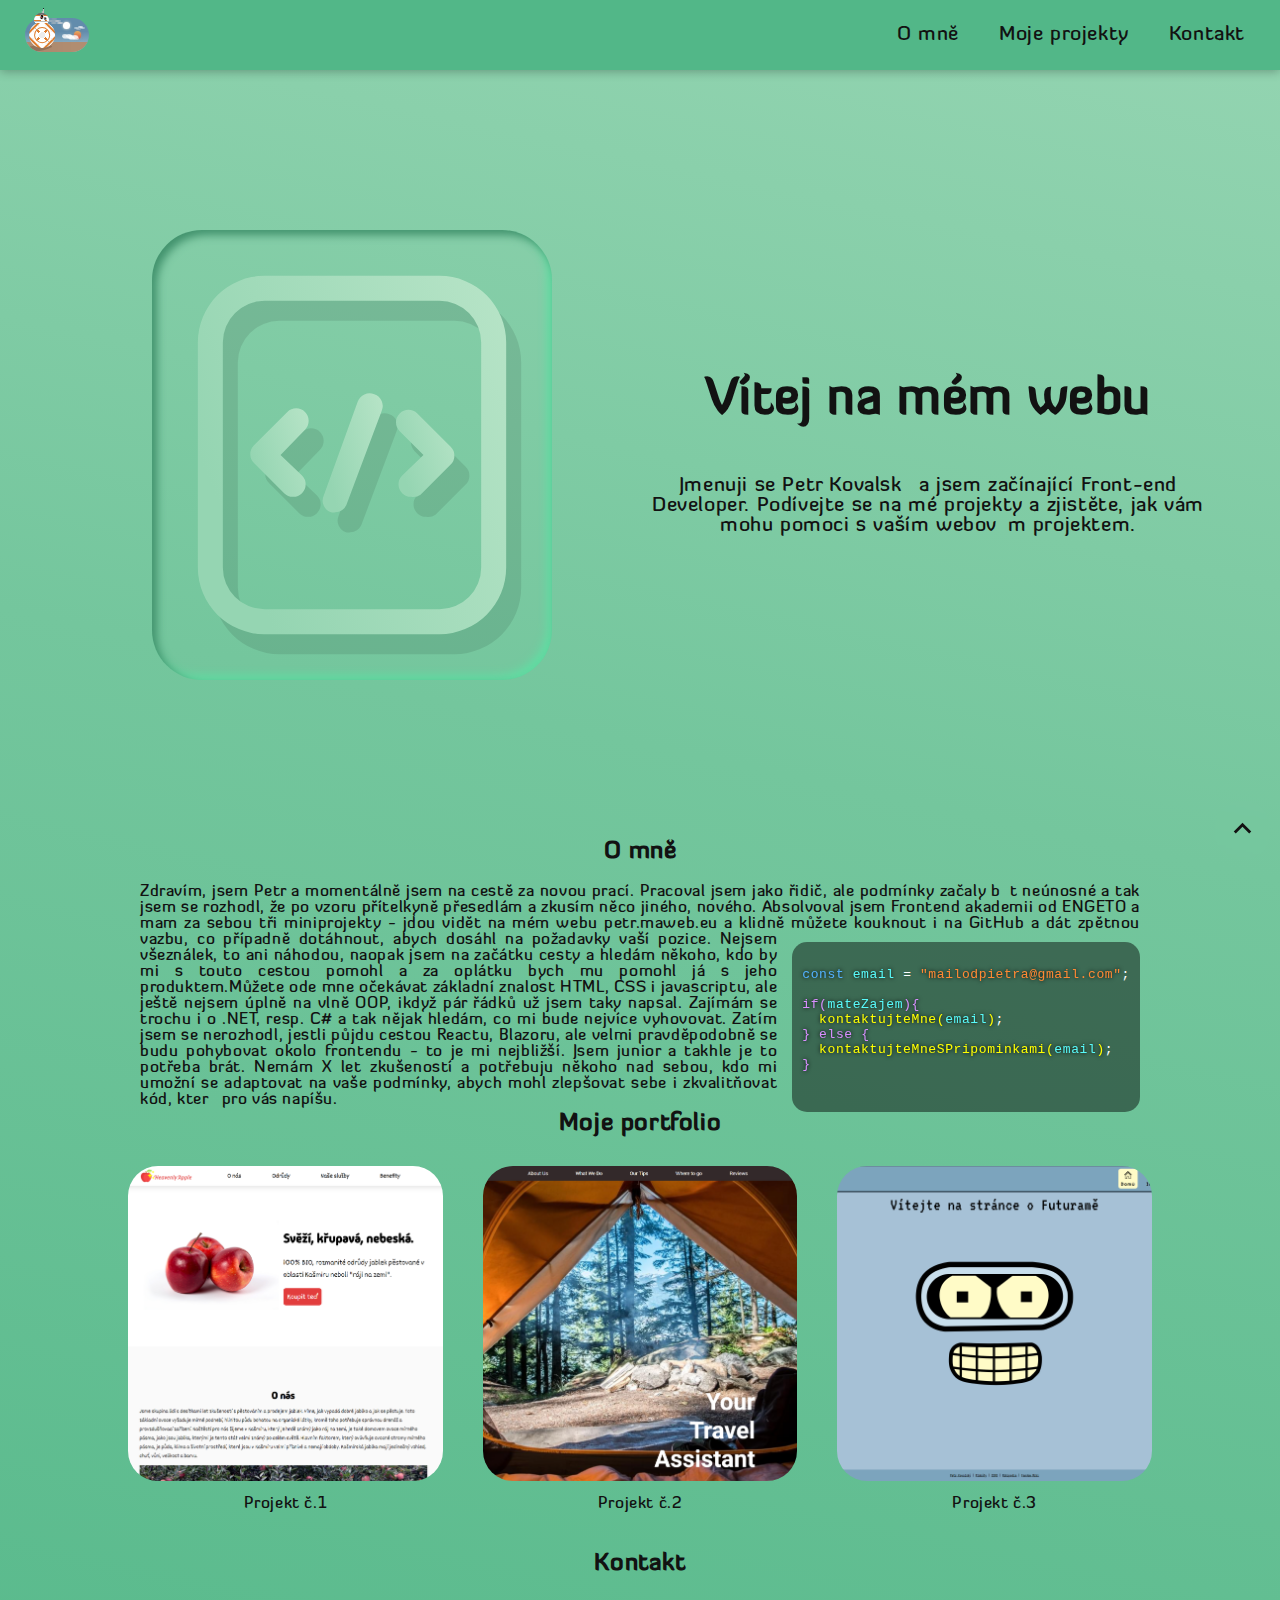
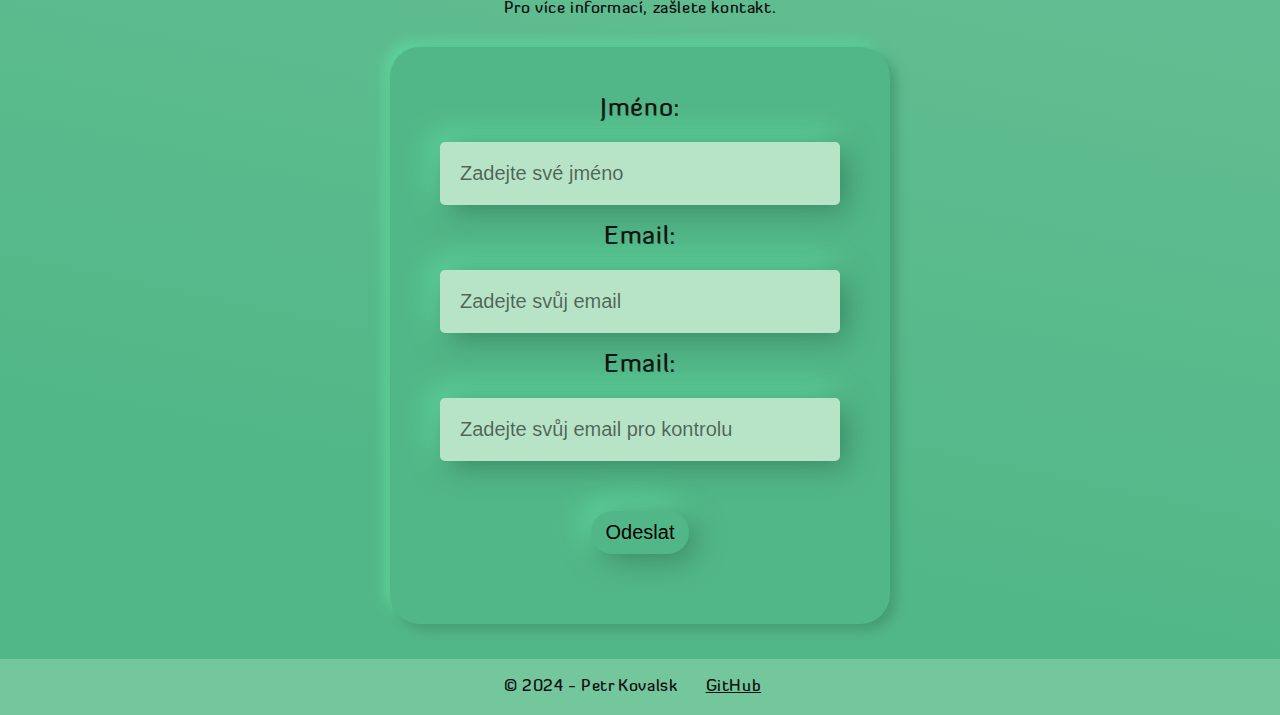
==== commit b7a257b2: "uprava form" ====
--- a/Projekt_3/index.html
+++ b/Projekt_3/index.html
@@ -120,7 +120,7 @@
         <section class="o-mne">
             <h2>O mně</h2>
             <div>
-                Zdravím, jsem Petr a momentálně jsem na cestě za novou prací. Pracoval jsem jako řidič, ale podmínky začaly být neúnosné a tak jsem se rozhodl, že po vzoru přítelkyně přesedlám a zkusím něco jiného, nového. Absolvoval jsem Frontend akademii od <a href="https://engeto.cz/" target="_blank">ENGETO</a> a mam za sebou tři miniprojekty, případně klidně zašlu pozvánku do privátního repozitáře na githubu, kdyžtak můžete kouknout a dát i zpětnou vazbu, co případně dotáhnout, abych dosáhl na požadavky vaší pozice.
+                Zdravím, jsem Petr a momentálně jsem na cestě za novou prací. Pracoval jsem jako řidič, ale podmínky začaly být neúnosné a tak jsem se rozhodl, že po vzoru přítelkyně přesedlám a zkusím něco jiného, nového. Absolvoval jsem Frontend akademii od <a href="https://engeto.cz/" target="_blank">ENGETO</a> a mam za sebou tři miniprojekty - jdou vidět na mém webu petr.maweb.eu a klidně můžete kouknout i na GitHub a dát zpětnou vazbu, co případně dotáhnout, abych dosáhl na požadavky vaší pozice.
                 <pre>
 <code>
 <span class="keyword">const</span> <span class="text">email</span> = <span class="string">"mailodpietra@gmail.com"</span>;
@@ -204,7 +204,8 @@
 
 
         <footer>
-            <p>© 2024 - Petr Kovalský</p>
+            <span>© 2024 - Petr Kovalský</span>
+            <a href="https://github.com/FittiCz" target="_blank">GitHub</a>
         </footer>
 
         <script src="script.js"></script>
--- a/Projekt_3/styly/global.css
+++ b/Projekt_3/styly/global.css
@@ -39,8 +39,8 @@
     --box-shadow1: #469c74;
     --box-shadow2: #5ed29c;
     --placeholder-background: var(--color-green-2);
-    --input-box-shadow1: #63a885;
-    --input-box-shadow2: #85e4b5;
+    --input-box-shadow1: #36795a;
+    --input-box-shadow2: #6ef5b6;
     --placeholder-text: rgba(0, 0, 0, 0.568);
     --input-fokus: var(--color-green-1);
     --input-filled-background: var(--color-green-3);
@@ -66,8 +66,8 @@
     --box-shadow1: #163628;
     --box-shadow2: #20503c;
     --placeholder-background: var(--color-green-7);
-    --input-box-shadow1: #163628;
-    --input-box-shadow2: #20503c;
+    --input-box-shadow1: #122c21;
+    --input-box-shadow2: #245a43;
     --placeholder-text: rgba(238, 236, 236, 0.568);
     --input-fokus: var(--color-green-4);
     --input-filled-background: var(--color-green-6);
@@ -195,7 +195,7 @@
     backdrop-filter: blur(5px);
     position: fixed;
     padding: 1rem;
-    bottom: 1rem;
+    bottom: 4rem;
     right: 1rem;
     animation-name: floating-anchor;
     animation-duration: 1.5s;
--- a/Projekt_3/styly/index-mobil.css
+++ b/Projekt_3/styly/index-mobil.css
@@ -167,8 +167,8 @@
                 padding: 10px 15px;
                 width: 250px;
                 border: none;
-                box-shadow: 6px 6px 12px var(--input-box-shadow1),
-                    -6px -6px 12px var(--input-box-shadow2);
+                box-shadow: 5px 5px 30px var(--input-box-shadow1),
+                    -5px -5px 30px var(--input-box-shadow2);
 
                 &::placeholder {
                     color: var(--placeholder-text);
@@ -199,4 +199,10 @@
 
 footer {
     background-color: var(--footer-backround);
+    text-align: center;
+
+    & a {
+        text-decoration: underline;
+        margin: 0 15px;
+    }
 }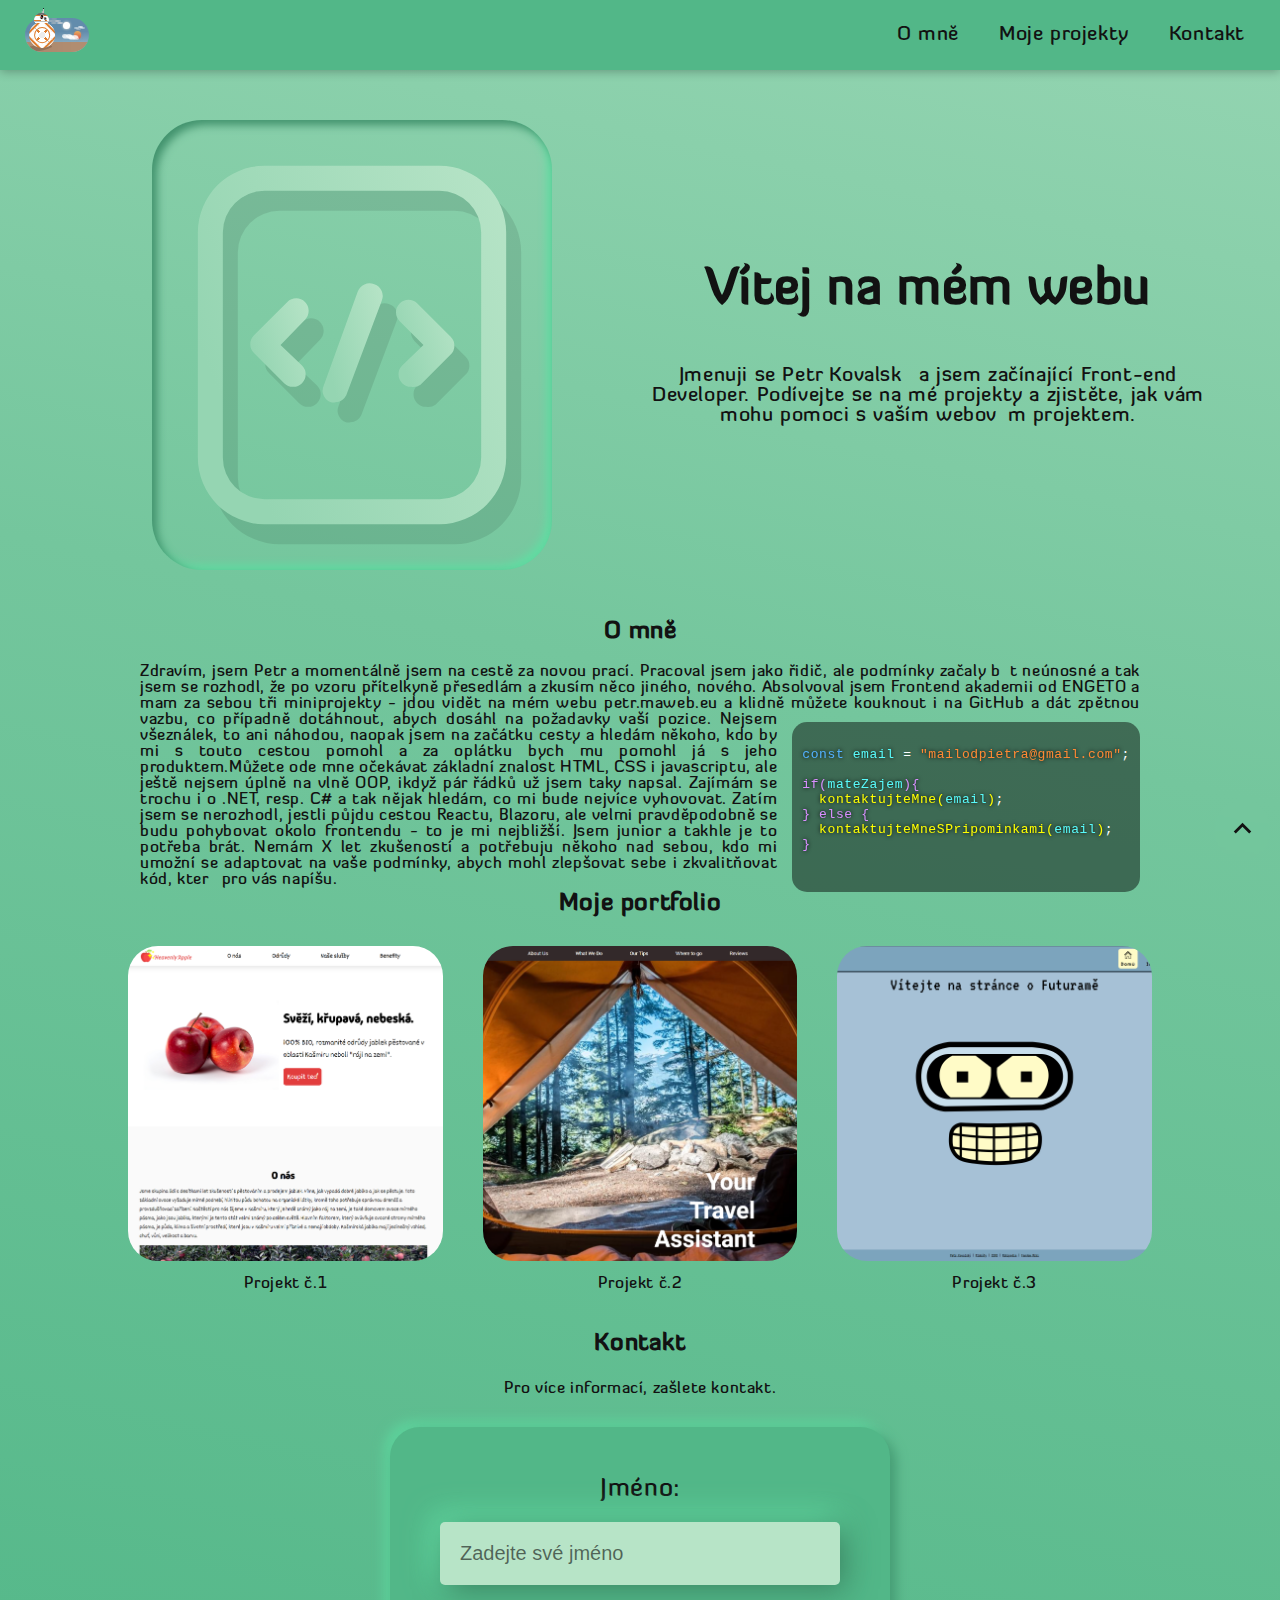
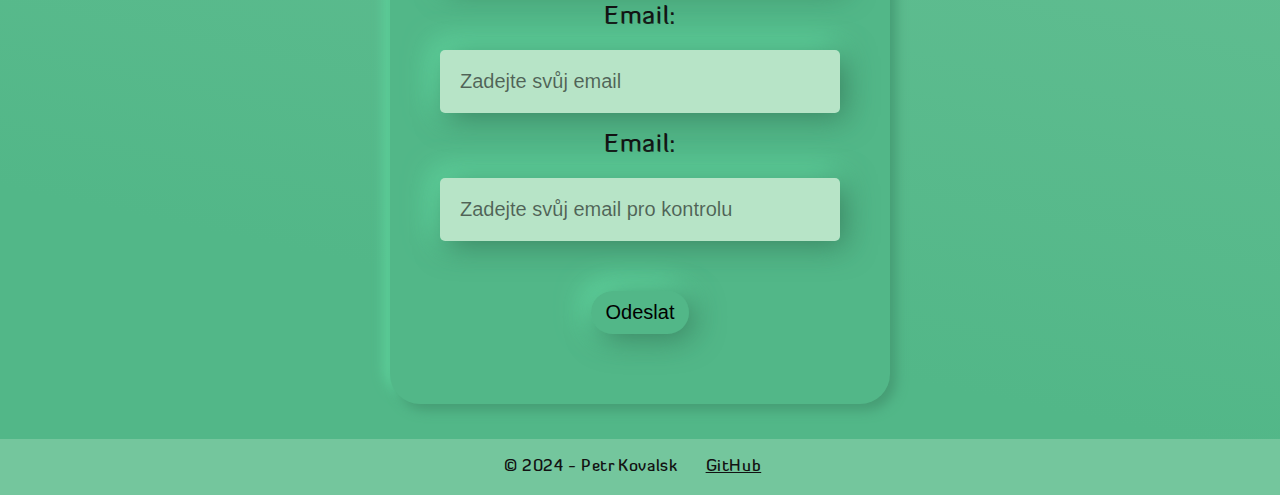
==== commit e6e08f4a: "uprava id" ====
--- a/Projekt_3/index.html
+++ b/Projekt_3/index.html
@@ -52,7 +52,7 @@
             <nav class="top-nav">
                 <div class="menu-items">
                     <div class="menu-items-wrapper">
-                        <a href="#">O mně</a>
+                        <a href="#o-mne">O mně</a>
                         <a href="#portfolio">Moje projekty</a>
                         <a href="#kontakt">Kontakt</a>
                     </div>
@@ -117,7 +117,7 @@
             </div>
         </section>
 
-        <section class="o-mne">
+        <section id="o-mne">
             <h2>O mně</h2>
             <div>
                 Zdravím, jsem Petr a momentálně jsem na cestě za novou prací. Pracoval jsem jako řidič, ale podmínky začaly být neúnosné a tak jsem se rozhodl, že po vzoru přítelkyně přesedlám a zkusím něco jiného, nového. Absolvoval jsem Frontend akademii od <a href="https://engeto.cz/" target="_blank">ENGETO</a> a mam za sebou tři miniprojekty - jdou vidět na mém webu petr.maweb.eu a klidně můžete kouknout i na GitHub a dát zpětnou vazbu, co případně dotáhnout, abych dosáhl na požadavky vaší pozice.
@@ -137,7 +137,7 @@
 
         </section>
 
-        <section class="portfolio" id="portfolio">
+        <section id="portfolio">
 
             <h2>Moje portfolio</h2>
 
@@ -165,7 +165,7 @@
 
         </section>
 
-        <section class="kontakt" id="kontakt">
+        <section id="kontakt">
             <h2>Kontakt</h2>
             <p>Pro více informací, zašlete kontakt.</p>
 
--- a/Projekt_3/styly/index-mobil.css
+++ b/Projekt_3/styly/index-mobil.css
@@ -6,8 +6,7 @@
 
 
 .hero {
-    margin: 25px 0;
-    padding: 0 25px;
+    padding: 25px 25px;
     text-align: center;
     transition: margin 1s;
 
@@ -23,7 +22,7 @@
 
 }
 
-.o-mne {
+#o-mne {
     margin: 0 25px 25px 25px;
 
     & h2 {
@@ -74,7 +73,7 @@
 
 }
 
-.portfolio {
+#portfolio {
     margin: 0 25px;
 
     & h2 {
@@ -108,7 +107,7 @@
     }
 }
 
-.kontakt {
+#kontakt {
     margin: 10px 25px 30px 25px;
 
     & h2 {
--- a/Projekt_3/styly/index-desktop.css
+++ b/Projekt_3/styly/index-desktop.css
@@ -1,5 +1,7 @@
 @media (width > 890px) {
     .hero {
+        padding: 50px 0;
+
         & h1 {
             font-size: 5rem;
             margin-bottom: 50px;
@@ -10,7 +12,6 @@
             align-items: center;
             width: clamp(800px, 90vw, 1500px);
             margin: 0 auto;
-            height: 80vh;
 
             & .left {
                 flex: 1;
@@ -55,7 +56,7 @@
         }
     }
 
-    .o-mne {
+    #o-mne {
         max-width: 100ch;
         margin: 0 auto;
 
@@ -71,7 +72,7 @@
     }
 
 
-    .portfolio {
+    #portfolio {
         clear: both;
 
         & h2 {
@@ -105,7 +106,7 @@
         }
     }
 
-    .kontakt {
+    #kontakt {
         margin: 0 25px 35px 25px;
 
         & form {
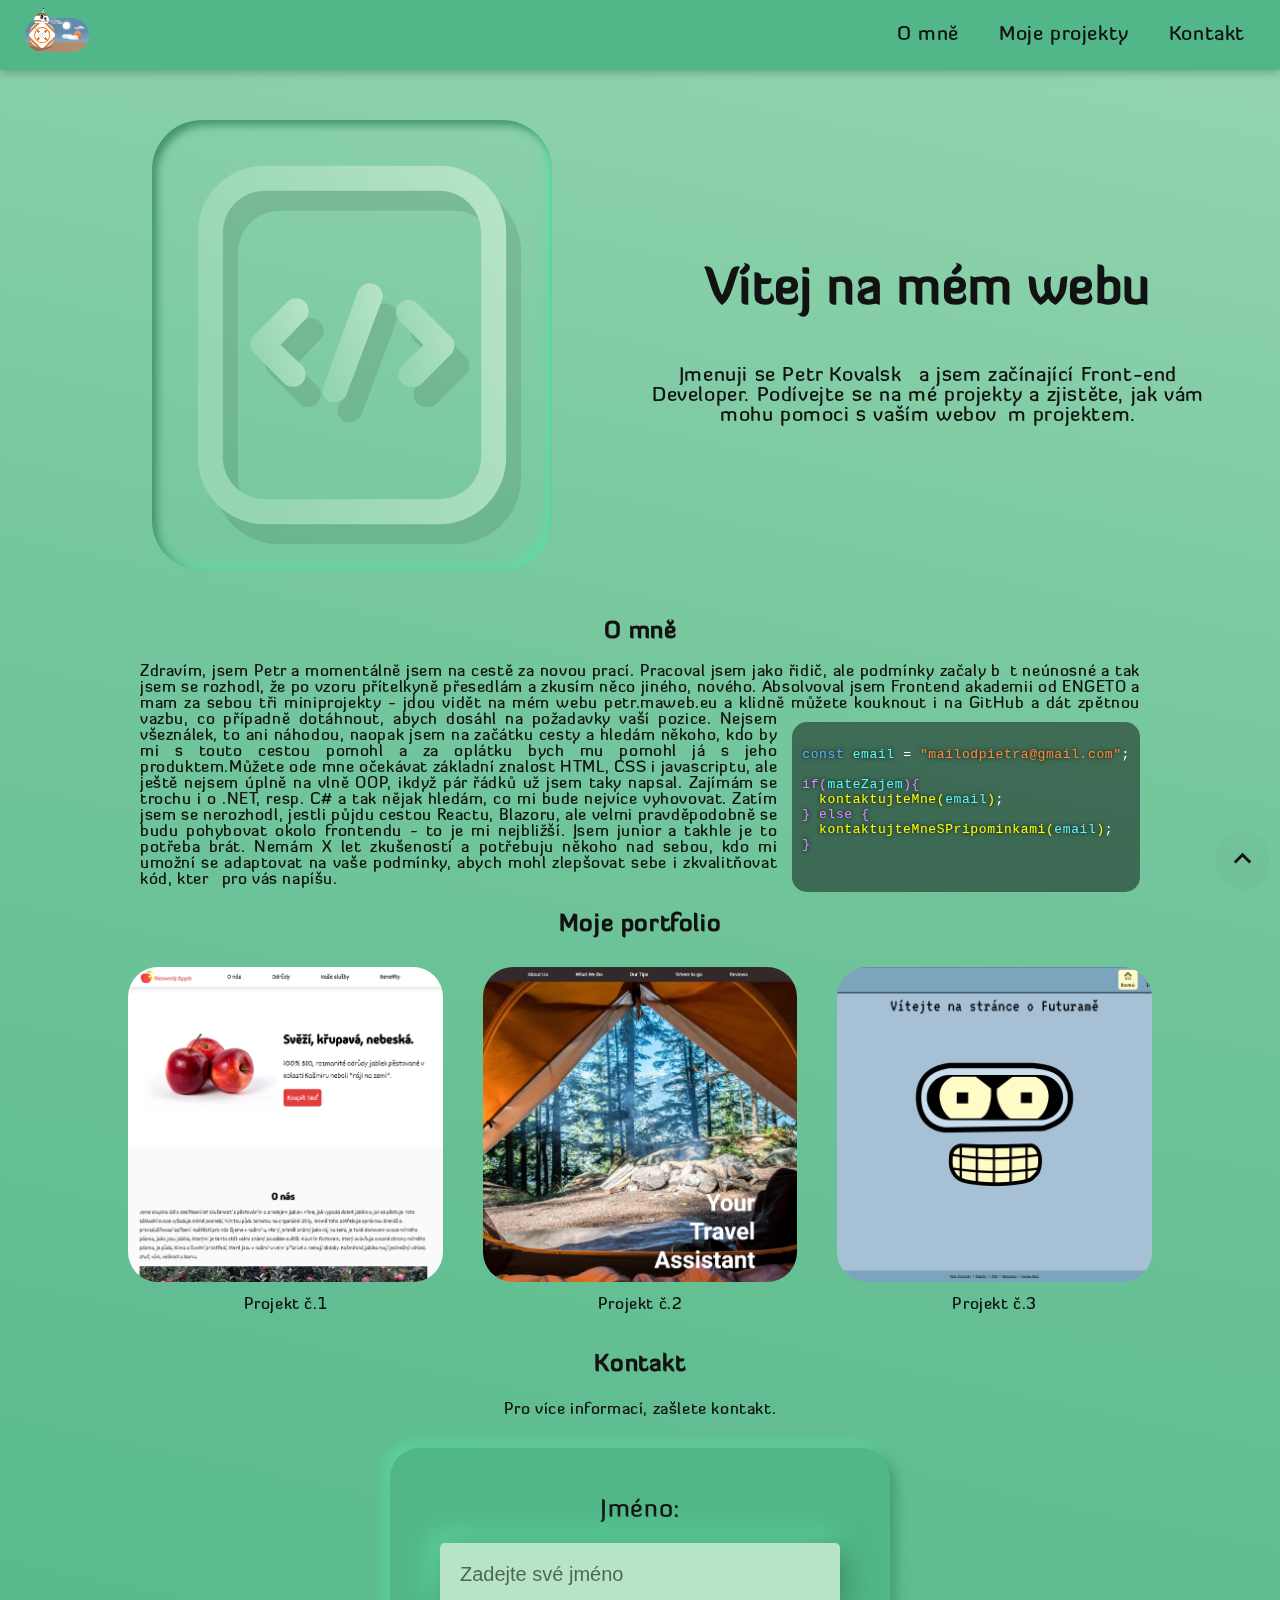
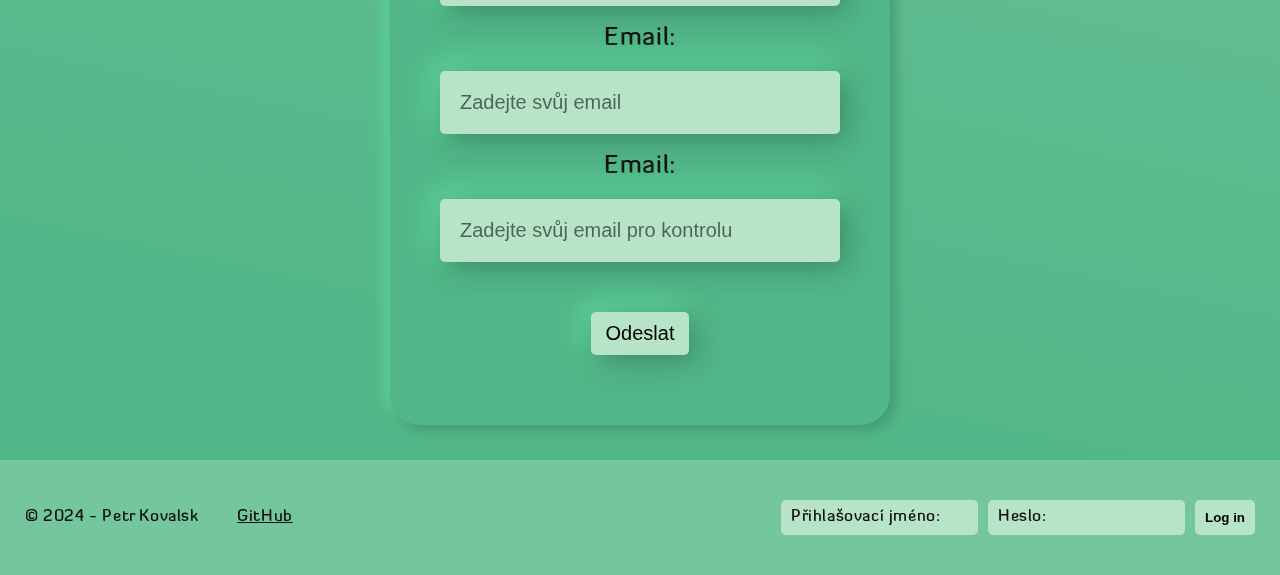
==== commit 5725f808: "finalni upravy" ====
--- a/Projekt_3/index.html
+++ b/Projekt_3/index.html
@@ -206,6 +206,18 @@
         <footer>
             <span>© 2024 - Petr Kovalský</span>
             <a href="https://github.com/FittiCz" target="_blank">GitHub</a>
+            <div class="login">
+                <div>
+                    <label for="username">Přihlašovací jméno:</label>
+                    <input type="text" id="username" required name="username" />
+                </div>
+
+                <div>
+                    <label for="pass">Heslo:</label>
+                    <input type="password" id="pass" name="password" minlength="8" required />
+                </div>
+                <input type="submit" value="Log in" onclick="alert('Log in nefunguje, je mi líto. Slouží pouze pro ukázku.')" />
+            </div>
         </footer>
 
         <script src="script.js"></script>
--- a/Projekt_3/styly/global.css
+++ b/Projekt_3/styly/global.css
@@ -1,12 +1,6 @@
 @font-face {
     font-family: Diavlo;
     src: url("../fonts/Diavlo_MEDIUM_II_37.otf");
-}
-
-.tmpbtn {
-    position: fixed;
-    bottom: 0;
-    left: 0;
 }
 
 :root {
@@ -38,7 +32,7 @@
     --kontakt-form-background: var(--color-green-5);
     --box-shadow1: #469c74;
     --box-shadow2: #5ed29c;
-    --placeholder-background: var(--color-green-2);
+    --input-background-color: var(--color-green-2);
     --input-box-shadow1: #36795a;
     --input-box-shadow2: #6ef5b6;
     --placeholder-text: rgba(0, 0, 0, 0.568);
@@ -48,6 +42,8 @@
     --form-hover-btn: var(--color-green-3);
     --card-hover-border-color: var(--color-green-1);
     --hover-background-color: var(--color-green-3);
+    --sing-in-box-shadow1: #5a9a7a;
+    --sing-in-box-shadow2: #8ef2c0;
     --keyword: #52b1ff;
     --text-color: #121212;
 
@@ -65,16 +61,18 @@
     --kontakt-form-background: var(--color-green-8);
     --box-shadow1: #163628;
     --box-shadow2: #20503c;
-    --placeholder-background: var(--color-green-7);
+    --input-background-color: var(--color-green-7);
     --input-box-shadow1: #122c21;
     --input-box-shadow2: #245a43;
     --placeholder-text: rgba(238, 236, 236, 0.568);
     --input-fokus: var(--color-green-4);
     --input-filled-background: var(--color-green-6);
-    --footer-backround: var(--color-green-7);
-    --form-hover-btn: var(--color-green-7);
+    --footer-backround: color-mix(in srgb, var(--color-green-7), black 15%);
+    --form-hover-btn: var(--color-green-6);
     --card-hover-border-color: var(--color-green-3);
     --hover-background-color: var(--color-green-6);
+    --sing-in-box-shadow1: #23533e;
+    --sing-in-box-shadow2: #378160;
     --text-color: #ddd;
     --keyword: #569cd6;
 }
@@ -82,12 +80,6 @@
 body {
     font-size: initial;
     font-family: Diavlo;
-}
-
-.page-max-width {
-    padding: 0 25px;
-    margin: 0 auto;
-    max-width: 1000px;
 }
 
 * {
@@ -190,12 +182,83 @@
     }
 }
 
+
+
+footer {
+    display: flex;
+    flex-direction: column;
+    gap: 15px;
+    background-color: var(--footer-backround);
+    text-align: center;
+
+    & a {
+        text-decoration: underline;
+        margin: 0 15px;
+    }
+
+    & .login {
+        display: flex;
+        flex-direction: column;
+        align-items: center;
+        gap: 10px;
+
+
+        &>div {
+            display: flex;
+            flex-direction: column;
+            gap: 5px;
+            position: relative;
+            margin-top: 15px;
+
+            & label {
+                position: absolute;
+                transition: bottom 200ms;
+                bottom: 0;
+                color: var(--text-color);
+            }
+
+            & input {
+                background-color: var(--input-background-color);
+
+                &[type="text"]:focus,
+                &[type="password"]:focus {
+                    background-color: var(--input-fokus);
+                }
+
+                &.filled {
+                    background-color: var(--input-filled-background);
+                    box-shadow: 0 0 0 1000px var(--input-filled-background) inset;
+                }
+            }
+
+            &>* {
+                flex: 1;
+                border-style: none;
+                padding: 10px;
+                border-radius: 5px;
+            }
+        }
+
+        & input[type="submit"] {
+            background-color: var(--input-background-color);
+            width: min-content;
+            align-self: center;
+            padding: 10px;
+            border-radius: 5px;
+            border-style: none;
+            font-weight: 600;
+        }
+
+
+    }
+}
+
 #anchor {
     border-radius: 30px;
-    backdrop-filter: blur(5px);
+    backdrop-filter: blur(5px) brightness(.98);
     position: fixed;
     padding: 1rem;
-    bottom: 4rem;
+    bottom: 1rem;
     right: 1rem;
     animation-name: floating-anchor;
     animation-duration: 1.5s;
@@ -206,17 +269,6 @@
         fill: var(--icon-color);
     }
 }
-
-
-footer {
-    background-color: var(--nav-footer);
-    padding: 20px 10px;
-
-    & p {
-        text-align: center;
-    }
-}
-
 
 @keyframes floating-anchor {
 
@@ -268,4 +320,32 @@
             display: none;
         }
     }
+
+    footer {
+        flex-direction: row;
+        padding-inline: 25px;
+        align-items: center;
+        padding-block: 40px;
+
+        & .login {
+            flex-direction: row;
+            margin-left: auto;
+
+
+            &>div {
+                flex-direction: row;
+                margin-top: 0;
+            }
+        }
+
+        & input[type="submit"] {
+            cursor: pointer;
+
+            &:hover {
+                background-color: var(--form-hover-btn);
+            }
+        }
+
+
+    }
 }--- a/Projekt_3/styly/index-mobil.css
+++ b/Projekt_3/styly/index-mobil.css
@@ -77,7 +77,7 @@
     margin: 0 25px;
 
     & h2 {
-        margin-bottom: 15px;
+        margin-block: 25px;
         text-align: center;
     }
 
@@ -159,13 +159,11 @@
 
             & input {
                 flex: 1;
-                background-color: var(--placeholder-background);
+                background-color: var(--input-background-color);
                 border-style: none;
-                border: 1px solid black;
                 border-radius: 5px;
                 padding: 10px 15px;
                 width: 250px;
-                border: none;
                 box-shadow: 5px 5px 30px var(--input-box-shadow1),
                     -5px -5px 30px var(--input-box-shadow2);
 
@@ -175,8 +173,7 @@
 
                 &[type="submit"] {
                     border: none;
-                    border-radius: 30px;
-                    background: var(--background-color-nav);
+                    border-radius: 5px;
                     flex-grow: 0;
                     max-width: min-content;
                     margin-top: 15px;
@@ -194,14 +191,4 @@
             }
         }
     }
-}
-
-footer {
-    background-color: var(--footer-backround);
-    text-align: center;
-
-    & a {
-        text-decoration: underline;
-        margin: 0 15px;
-    }
 }--- a/Projekt_3/styly/index-desktop.css
+++ b/Projekt_3/styly/index-desktop.css
@@ -62,7 +62,6 @@
 
         & div {
             text-align: justify;
-            /* float: left; */
         }
 
         & pre {
@@ -147,6 +146,4 @@
 
         }
     }
-
-
 }